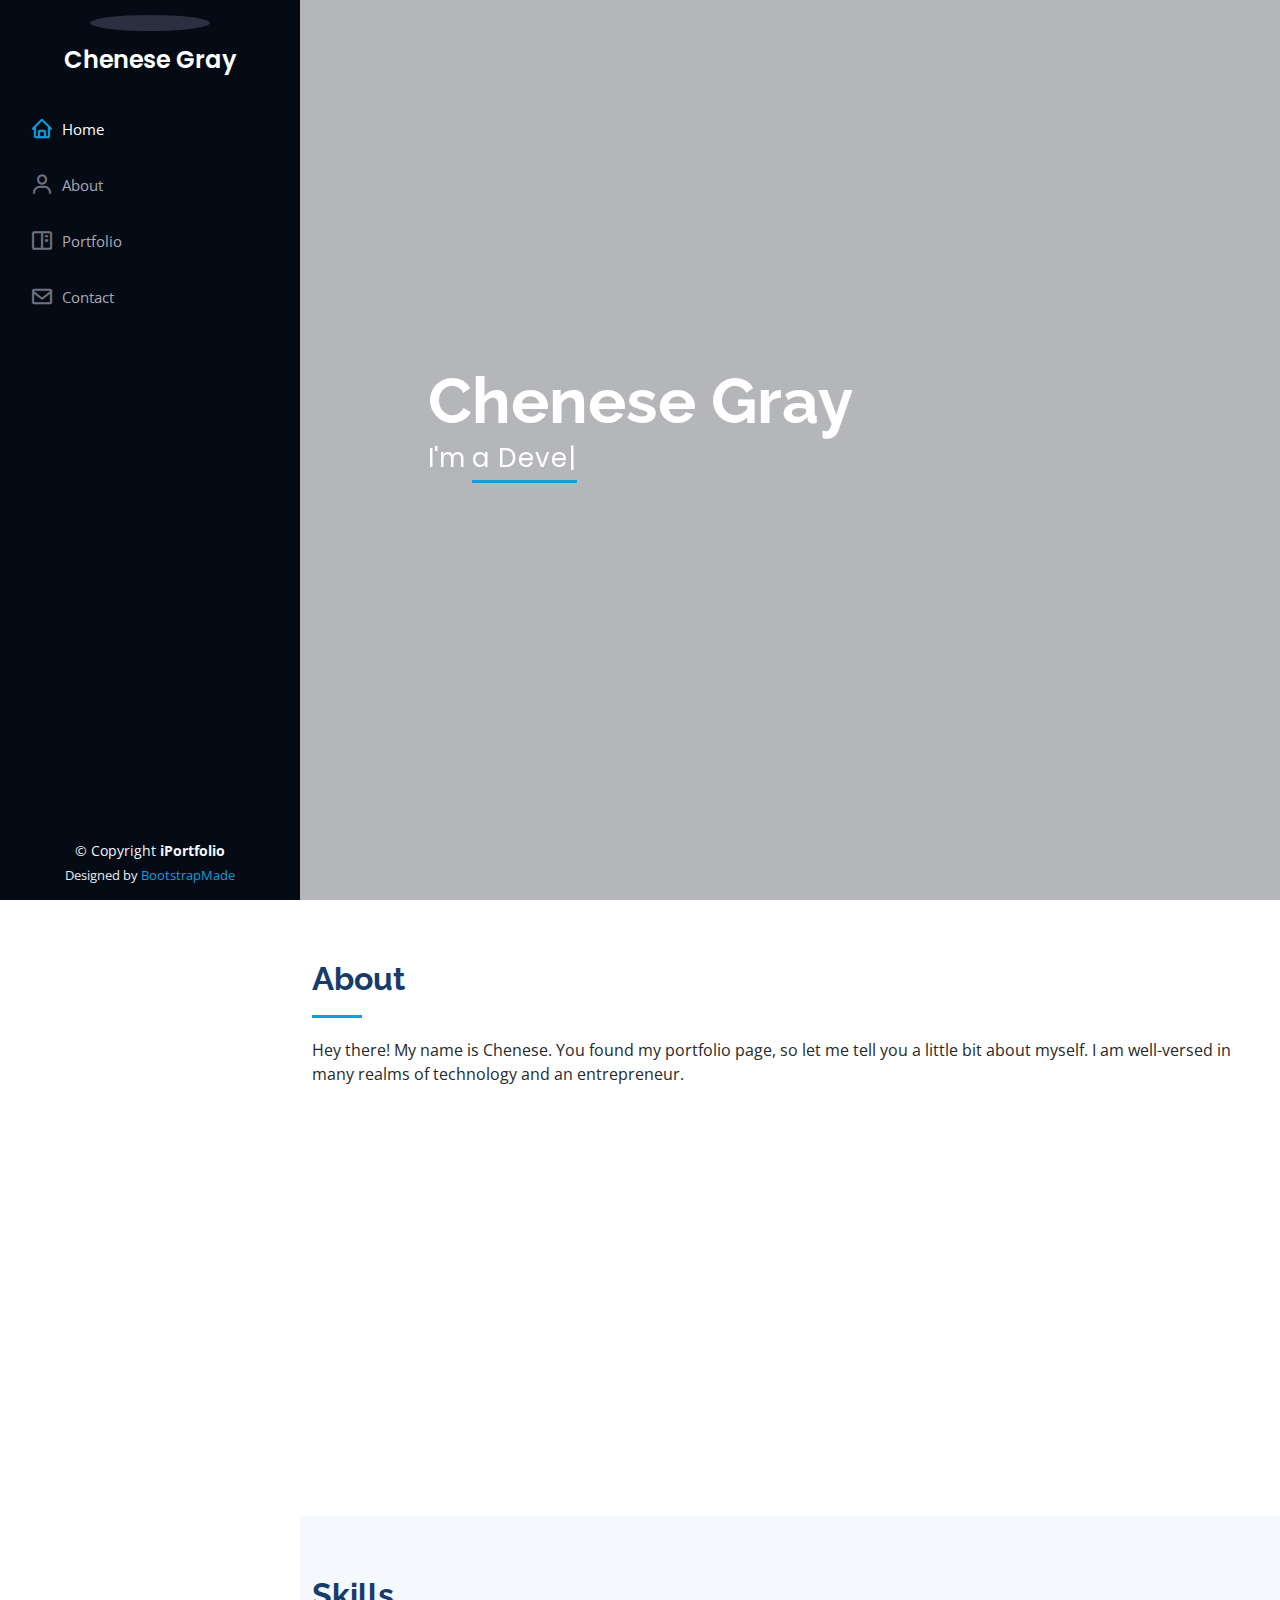
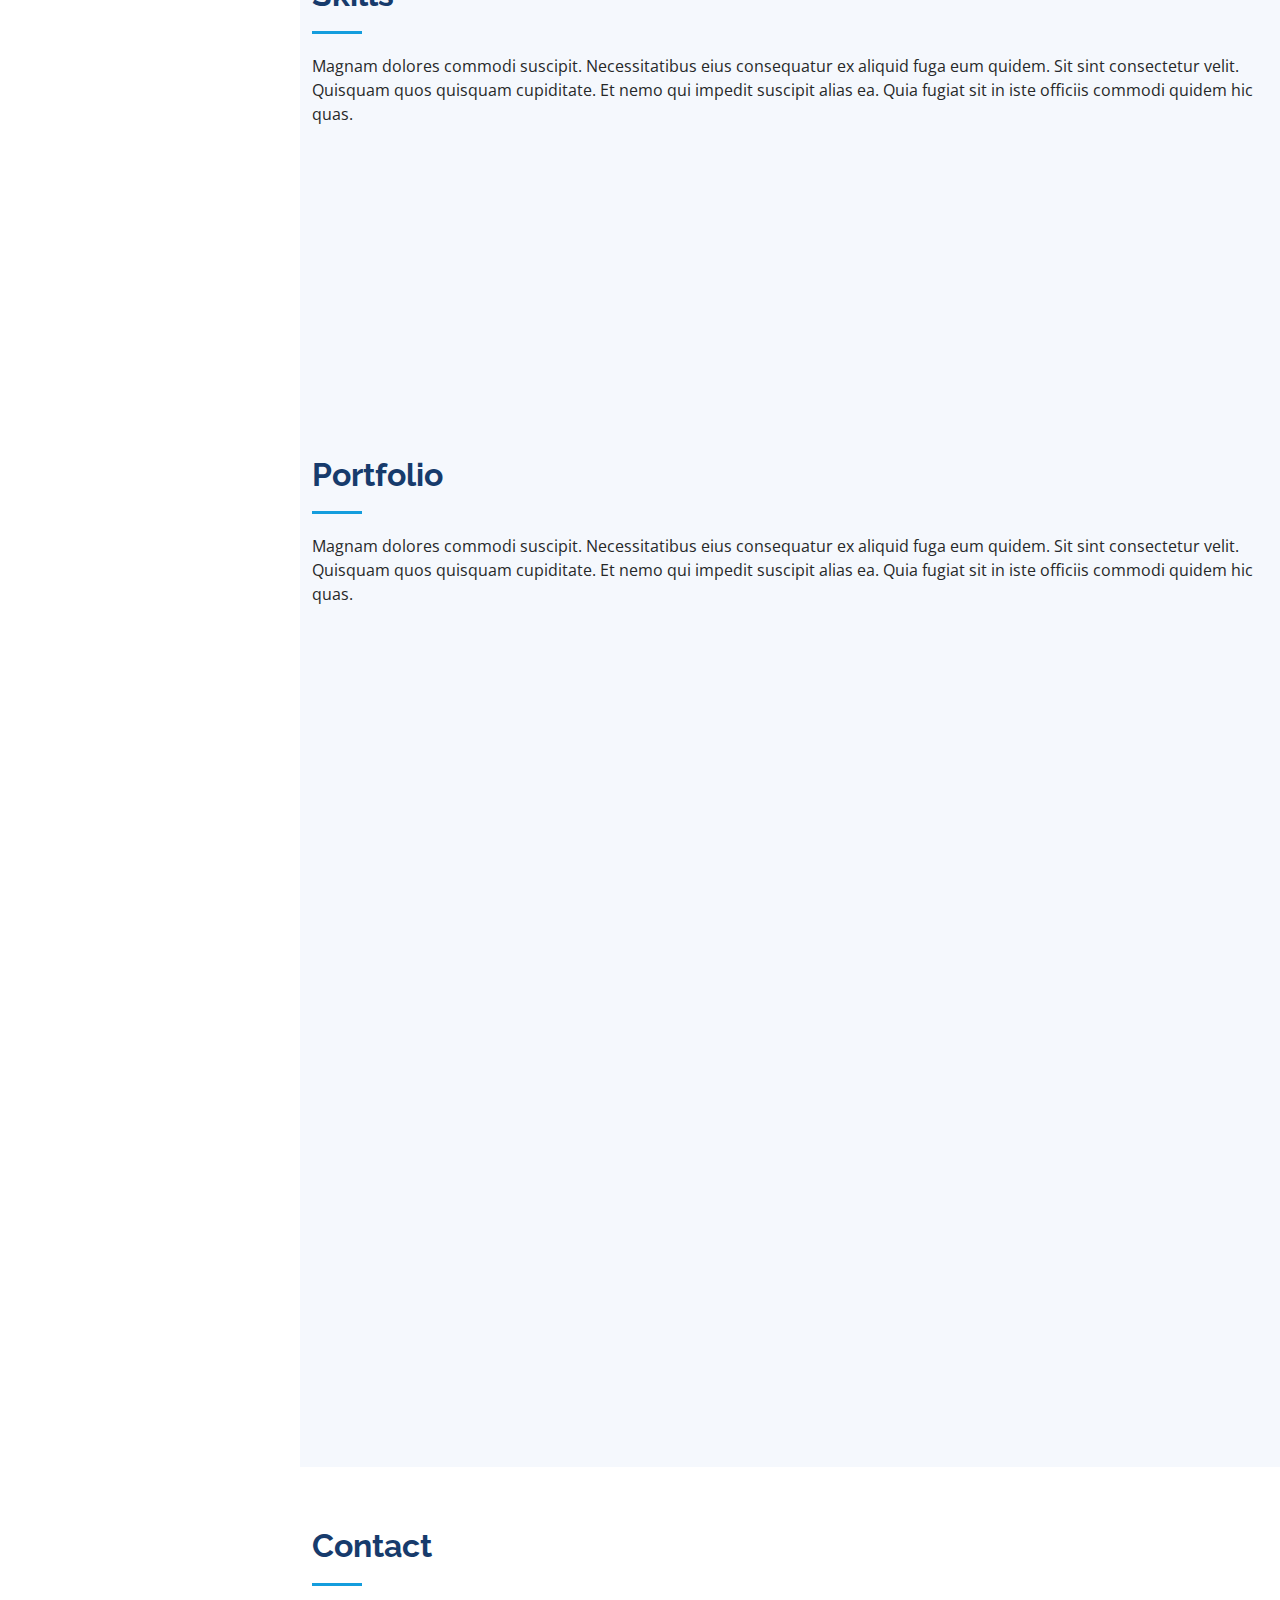
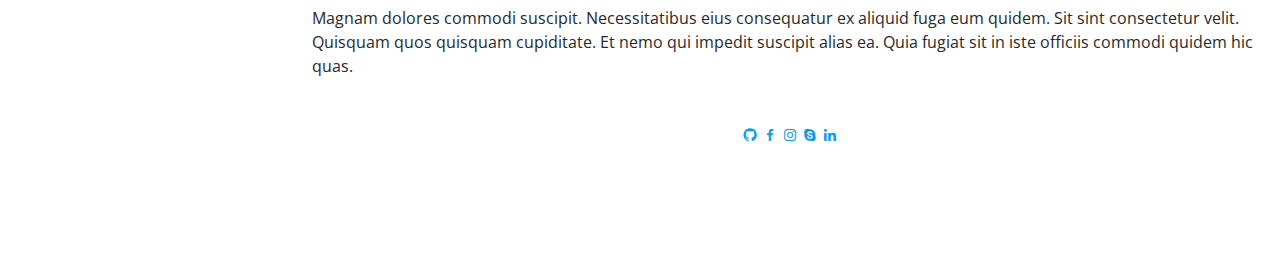
==== index.html @ 6e9622ae "update" ====
<!DOCTYPE html>
<html lang="en">

<head>
  <meta charset="utf-8">
  <meta content="width=device-width, initial-scale=1.0" name="viewport">

  <title>iPortfolio Bootstrap Template - Index</title>
  <meta content="" name="description">
  <meta content="" name="keywords">

  <!-- Favicons -->
  <link href="assets/img/favicon.png" rel="icon">
  <link href="assets/img/apple-touch-icon.png" rel="apple-touch-icon">

  <!-- Google Fonts -->
  <link href="https://fonts.googleapis.com/css?family=Open+Sans:300,300i,400,400i,600,600i,700,700i|Raleway:300,300i,400,400i,500,500i,600,600i,700,700i|Poppins:300,300i,400,400i,500,500i,600,600i,700,700i" rel="stylesheet">

  <!-- Vendor CSS Files -->
  <link href="assets/vendor/aos/aos.css" rel="stylesheet">
  <link href="assets/vendor/bootstrap/css/bootstrap.min.css" rel="stylesheet">
  <link href="assets/vendor/bootstrap-icons/bootstrap-icons.css" rel="stylesheet">
  <link href="assets/vendor/boxicons/css/boxicons.min.css" rel="stylesheet">
  <link href="assets/vendor/glightbox/css/glightbox.min.css" rel="stylesheet">
  <link href="assets/vendor/swiper/swiper-bundle.min.css" rel="stylesheet">

  <!-- Template Main CSS File -->
  <link href="assets/css/style.css" rel="stylesheet">

  <!-- =======================================================
  * Template Name: iPortfolio - v3.10.0
  * Template URL: https://bootstrapmade.com/iportfolio-bootstrap-portfolio-websites-template/
  * Author: BootstrapMade.com
  * License: https://bootstrapmade.com/license/
  ======================================================== -->
</head>

<body>

  <!-- ======= Mobile nav toggle button ======= -->
  <i class="bi bi-list mobile-nav-toggle d-xl-none"></i>

  <!-- ======= Header ======= -->
  <header id="header">
    <div class="d-flex flex-column">

      <div class="profile">
        <img src="assets/img/profile.jpg" alt="" class="img-fluid rounded-circle">
        <h1 class="text-light"><a href="index.html">Chenese Gray</a></h1>
      </div>

      <nav id="navbar" class="nav-menu navbar">
        <ul>
          <li><a href="#hero" class="nav-link scrollto active"><i class="bx bx-home"></i> <span>Home</span></a></li>
          <li><a href="#about" class="nav-link scrollto"><i class="bx bx-user"></i> <span>About</span></a></li>
          <li><a href="#portfolio" class="nav-link scrollto"><i class="bx bx-book-content"></i> <span>Portfolio</span></a></li>
          <li><a href="#contact" class="nav-link scrollto"><i class="bx bx-envelope"></i> <span>Contact</span></a></li>
        </ul>
      </nav><!-- .nav-menu -->
    </div>
  </header><!-- End Header -->

  <!-- ======= Hero Section ======= -->
  <section id="hero" class="d-flex flex-column justify-content-center align-items-center">
    <div class="hero-container" data-aos="fade-in">
      <h1>Chenese Gray</h1>
      <p>I'm <span class="typed" data-typed-items="a Developer, a Fashion Designer, a Fashion Enthusiast, an Entrepreneur, a Data Scientist"></span></p>
    </div>
  </section><!-- End Hero -->

  <main id="main">

    <!-- ======= About Section ======= -->
    <section id="about" class="about">
      <div class="container">

        <div class="section-title">
          <h2>About</h2>
          <p>Hey there! My name is Chenese. You found my portfolio page, so let me tell you a little bit about myself. I am well-versed in many realms of technology and an entrepreneur.</p>
        </div>

        <div class="row">
          <div class="col-lg-4" data-aos="fade-right">
            <img src="assets/img/profile.jpg" class="img-fluid" alt="">
          </div>
          <div class="col-lg-8 pt-4 pt-lg-0 content" data-aos="fade-left">
            <h3>Web Developer, Data Scientist &amp; Entrepreneur.</h3>
            <div class="row">
              <div class="col-lg-6">
                <ul>
                  <li><i class="bi bi-chevron-right"></i> <strong>Phone:</strong> <span>+1 718 308 7518</span></li>
                  <li><i class="bi bi-chevron-right"></i> <strong>Location:</strong> <span>Pennsylvania, USA</span></li>
                  <li><i class="bi bi-chevron-right"></i> <strong>Email:</strong> <span>chenesegray17@gmail.com</span></li>
                </ul>
              </div>
              <div class="col-lg-6">
                <ul>
                  <li><i class="bi bi-chevron-right"></i> <strong>Age:</strong> <span>22</span></li>
                  <li><i class="bi bi-chevron-right"></i> <strong>Degree:</strong> <span>Bachelor of Science in Data Sciences</span></li>
                  <li><i class="bi bi-chevron-right"></i> <strong>Freelance:</strong> <span>Available</span></li>
                </ul>
              </div>
            </div>
            <p>
              For starters, I am a Data Scientist and alumna of The Pennsylvania State University. I also have a working knowledge of front-end and back-end web development. Outside of my technical skills, I also have a passion for entrepreneurship. 
              I am the Owner of Graystone Vending and SUNMOONANDSTARZ, a full-service vending machine company and a streetwear fashion brand, respectively. Browse around my website to learn some more about my skills and background.
            </p>
          </div>
        </div>

      </div>
    </section><!-- End About Section -->

    <!-- ======= Skills Section ======= -->
    <section id="skills" class="skills section-bg">
      <div class="container">

        <div class="section-title">
          <h2>Skills</h2>
          <p>Magnam dolores commodi suscipit. Necessitatibus eius consequatur ex aliquid fuga eum quidem. Sit sint consectetur velit. Quisquam quos quisquam cupiditate. Et nemo qui impedit suscipit alias ea. Quia fugiat sit in iste officiis commodi quidem hic quas.</p>
        </div>

        <div class="row skills-content">

          <div class="col-lg-6" data-aos="fade-up">

            <div class="progress">
              <span class="skill">HTML <i class="val">100%</i></span>
              <div class="progress-bar-wrap">
                <div class="progress-bar" role="progressbar" aria-valuenow="100" aria-valuemin="0" aria-valuemax="100"></div>
              </div>
            </div>

            <div class="progress">
              <span class="skill">CSS <i class="val">70%</i></span>
              <div class="progress-bar-wrap">
                <div class="progress-bar" role="progressbar" aria-valuenow="70" aria-valuemin="0" aria-valuemax="100"></div>
              </div>
            </div>

            <div class="progress">
              <span class="skill">JavaScript <i class="val">85%</i></span>
              <div class="progress-bar-wrap">
                <div class="progress-bar" role="progressbar" aria-valuenow="85" aria-valuemin="0" aria-valuemax="100"></div>
              </div>
            </div>

          </div>

          <div class="col-lg-6" data-aos="fade-up" data-aos-delay="100">

            <div class="progress">
              <span class="skill">PHP <i class="val">60%</i></span>
              <div class="progress-bar-wrap">
                <div class="progress-bar" role="progressbar" aria-valuenow="60" aria-valuemin="0" aria-valuemax="100"></div>
              </div>
            </div>

            <div class="progress">
              <span class="skill">Python <i class="val">100%</i></span>
              <div class="progress-bar-wrap">
                <div class="progress-bar" role="progressbar" aria-valuenow="100" aria-valuemin="0" aria-valuemax="100"></div>
              </div>
            </div>

            <div class="progress">
              <span class="skill">Photoshop <i class="val">80%</i></span>
              <div class="progress-bar-wrap">
                <div class="progress-bar" role="progressbar" aria-valuenow="80" aria-valuemin="0" aria-valuemax="100"></div>
              </div>
            </div>
          </div>

        </div>

      </div>
    </section><!-- End Skills Section -->


    <!-- ======= Portfolio Section ======= -->
    <section id="portfolio" class="portfolio section-bg">
      <div class="container">

        <div class="section-title">
          <h2>Portfolio</h2>
          <p>Magnam dolores commodi suscipit. Necessitatibus eius consequatur ex aliquid fuga eum quidem. Sit sint consectetur velit. Quisquam quos quisquam cupiditate. Et nemo qui impedit suscipit alias ea. Quia fugiat sit in iste officiis commodi quidem hic quas.</p>
        </div>

        <div class="row portfolio-container" data-aos="fade-up" data-aos-delay="100">

          <div class="col-lg-4 col-md-6 portfolio-item filter-app">
            <div class="portfolio-wrap">
              <img src="assets/img/portfolio/portfolio-1.jpg" class="img-fluid" alt="">
              <div class="portfolio-links">
                <a href="assets/img/portfolio/portfolio-1.jpg" data-gallery="portfolioGallery" class="portfolio-lightbox" title="App 1"><i class="bx bx-plus"></i></a>
                <a href="portfolio-details.html" title="More Details"><i class="bx bx-link"></i></a>
              </div>
            </div>
          </div>

          <div class="col-lg-4 col-md-6 portfolio-item filter-web">
            <div class="portfolio-wrap">
              <img src="assets/img/portfolio/portfolio-2.jpg" class="img-fluid" alt="">
              <div class="portfolio-links">
                <a href="assets/img/portfolio/portfolio-2.jpg" data-gallery="portfolioGallery" class="portfolio-lightbox" title="Web 3"><i class="bx bx-plus"></i></a>
                <a href="portfolio-details.html" title="More Details"><i class="bx bx-link"></i></a>
              </div>
            </div>
          </div>

          <div class="col-lg-4 col-md-6 portfolio-item filter-app">
            <div class="portfolio-wrap">
              <img src="assets/img/portfolio/traffic.jpg" class="img-fluid" alt="">
              <div class="portfolio-links">
                <a href="assets/img/portfolio/traffic.jpg" data-gallery="portfolioGallery" class="portfolio-lightbox" title="Traffic Density Prediction Using NLP & Transformer Models"><i class="bx bx-plus"></i></a>
                <a href="portfolio-details.html" title="More Details"><i class="bx bx-link"></i></a>
              </div>
            </div>
          </div>

          <div class="col-lg-4 col-md-6 portfolio-item filter-card">
            <div class="portfolio-wrap">
              <img src="assets/img/portfolio/portfolio-4.jpg" class="img-fluid" alt="">
              <div class="portfolio-links">
                <a href="assets/img/portfolio/portfolio-4.jpg" data-gallery="portfolioGallery" class="portfolio-lightbox" title="Card 2"><i class="bx bx-plus"></i></a>
                <a href="portfolio-details.html" title="More Details"><i class="bx bx-link"></i></a>
              </div>
            </div>
          </div>

          <div class="col-lg-4 col-md-6 portfolio-item filter-web">
            <div class="portfolio-wrap">
              <img src="assets/img/portfolio/portfolio-5.jpg" class="img-fluid" alt="">
              <div class="portfolio-links">
                <a href="assets/img/portfolio/portfolio-5.jpg" data-gallery="portfolioGallery" class="portfolio-lightbox" title="Web 2"><i class="bx bx-plus"></i></a>
                <a href="portfolio-details.html" title="More Details"><i class="bx bx-link"></i></a>
              </div>
            </div>
          </div>

          <div class="col-lg-4 col-md-6 portfolio-item filter-app">
            <div class="portfolio-wrap">
              <img src="assets/img/portfolio/portfolio-6.jpg" class="img-fluid" alt="">
              <div class="portfolio-links">
                <a href="assets/img/portfolio/portfolio-6.jpg" data-gallery="portfolioGallery" class="portfolio-lightbox" title="App 3"><i class="bx bx-plus"></i></a>
                <a href="portfolio-details.html" title="More Details"><i class="bx bx-link"></i></a>
              </div>
            </div>
          </div>

          <div class="col-lg-4 col-md-6 portfolio-item filter-card">
            <div class="portfolio-wrap">
              <img src="assets/img/portfolio/portfolio-7.jpg" class="img-fluid" alt="">
              <div class="portfolio-links">
                <a href="assets/img/portfolio/portfolio-7.jpg" data-gallery="portfolioGallery" class="portfolio-lightbox" title="Card 1"><i class="bx bx-plus"></i></a>
                <a href="portfolio-details.html" title="More Details"><i class="bx bx-link"></i></a>
              </div>
            </div>
          </div>

          <div class="col-lg-4 col-md-6 portfolio-item filter-card">
            <div class="portfolio-wrap">
              <img src="assets/img/portfolio/portfolio-8.jpg" class="img-fluid" alt="">
              <div class="portfolio-links">
                <a href="assets/img/portfolio/portfolio-8.jpg" data-gallery="portfolioGallery" class="portfolio-lightbox" title="Card 3"><i class="bx bx-plus"></i></a>
                <a href="portfolio-details.html" title="More Details"><i class="bx bx-link"></i></a>
              </div>
            </div>
          </div>

          <div class="col-lg-4 col-md-6 portfolio-item filter-web">
            <div class="portfolio-wrap">
              <img src="assets/img/portfolio/portfolio-9.jpg" class="img-fluid" alt="">
              <div class="portfolio-links">
                <a href="assets/img/portfolio/portfolio-9.jpg" data-gallery="portfolioGallery" class="portfolio-lightbox" title="Web 3"><i class="bx bx-plus"></i></a>
                <a href="portfolio-details.html" title="More Details"><i class="bx bx-link"></i></a>
              </div>
            </div>
          </div>

        </div>

      </div>
    </section><!-- End Portfolio Section -->

    <!-- ======= Contact Section ======= -->
    <section id="contact" class="contact">
      <div class="container">

        <div class="section-title">
          <h2>Contact</h2>
          <p>Magnam dolores commodi suscipit. Necessitatibus eius consequatur ex aliquid fuga eum quidem. Sit sint consectetur velit. Quisquam quos quisquam cupiditate. Et nemo qui impedit suscipit alias ea. Quia fugiat sit in iste officiis commodi quidem hic quas.</p>
        </div>
          <div class="social-links mt-3 text-center">
          <a href="#" class="github"><i class="bx bxl-github"></i></a>
          <a href="#" class="facebook"><i class="bx bxl-facebook"></i></a>
          <a href="#" class="instagram"><i class="bx bxl-instagram"></i></a>
          <a href="#" class="google-plus"><i class="bx bxl-skype"></i></a>
          <a href="#" class="linkedin"><i class="bx bxl-linkedin"></i></a>
          </div>
        <div class="row" data-aos="fade-in">

        </div>

      </div>
    </section><!-- End Contact Section -->

  </main><!-- End #main -->

  <!-- ======= Footer ======= -->
  <footer id="footer">
    <div class="container">
      <div class="copyright">
        &copy; Copyright <strong><span>iPortfolio</span></strong>
      </div>
      <div class="credits">
        <!-- All the links in the footer should remain intact. -->
        <!-- You can delete the links only if you purchased the pro version. -->
        <!-- Licensing information: https://bootstrapmade.com/license/ -->
        <!-- Purchase the pro version with working PHP/AJAX contact form: https://bootstrapmade.com/iportfolio-bootstrap-portfolio-websites-template/ -->
        Designed by <a href="https://bootstrapmade.com/">BootstrapMade</a>
      </div>
    </div>
  </footer><!-- End  Footer -->

  <a href="#" class="back-to-top d-flex align-items-center justify-content-center"><i class="bi bi-arrow-up-short"></i></a>

  <!-- Vendor JS Files -->
  <script src="assets/vendor/purecounter/purecounter_vanilla.js"></script>
  <script src="assets/vendor/aos/aos.js"></script>
  <script src="assets/vendor/bootstrap/js/bootstrap.bundle.min.js"></script>
  <script src="assets/vendor/glightbox/js/glightbox.min.js"></script>
  <script src="assets/vendor/isotope-layout/isotope.pkgd.min.js"></script>
  <script src="assets/vendor/swiper/swiper-bundle.min.js"></script>
  <script src="assets/vendor/typed.js/typed.min.js"></script>
  <script src="assets/vendor/waypoints/noframework.waypoints.js"></script>
  <script src="assets/vendor/php-email-form/validate.js"></script>

  <!-- Template Main JS File -->
  <script src="assets/js/main.js"></script>

</body>

</html>
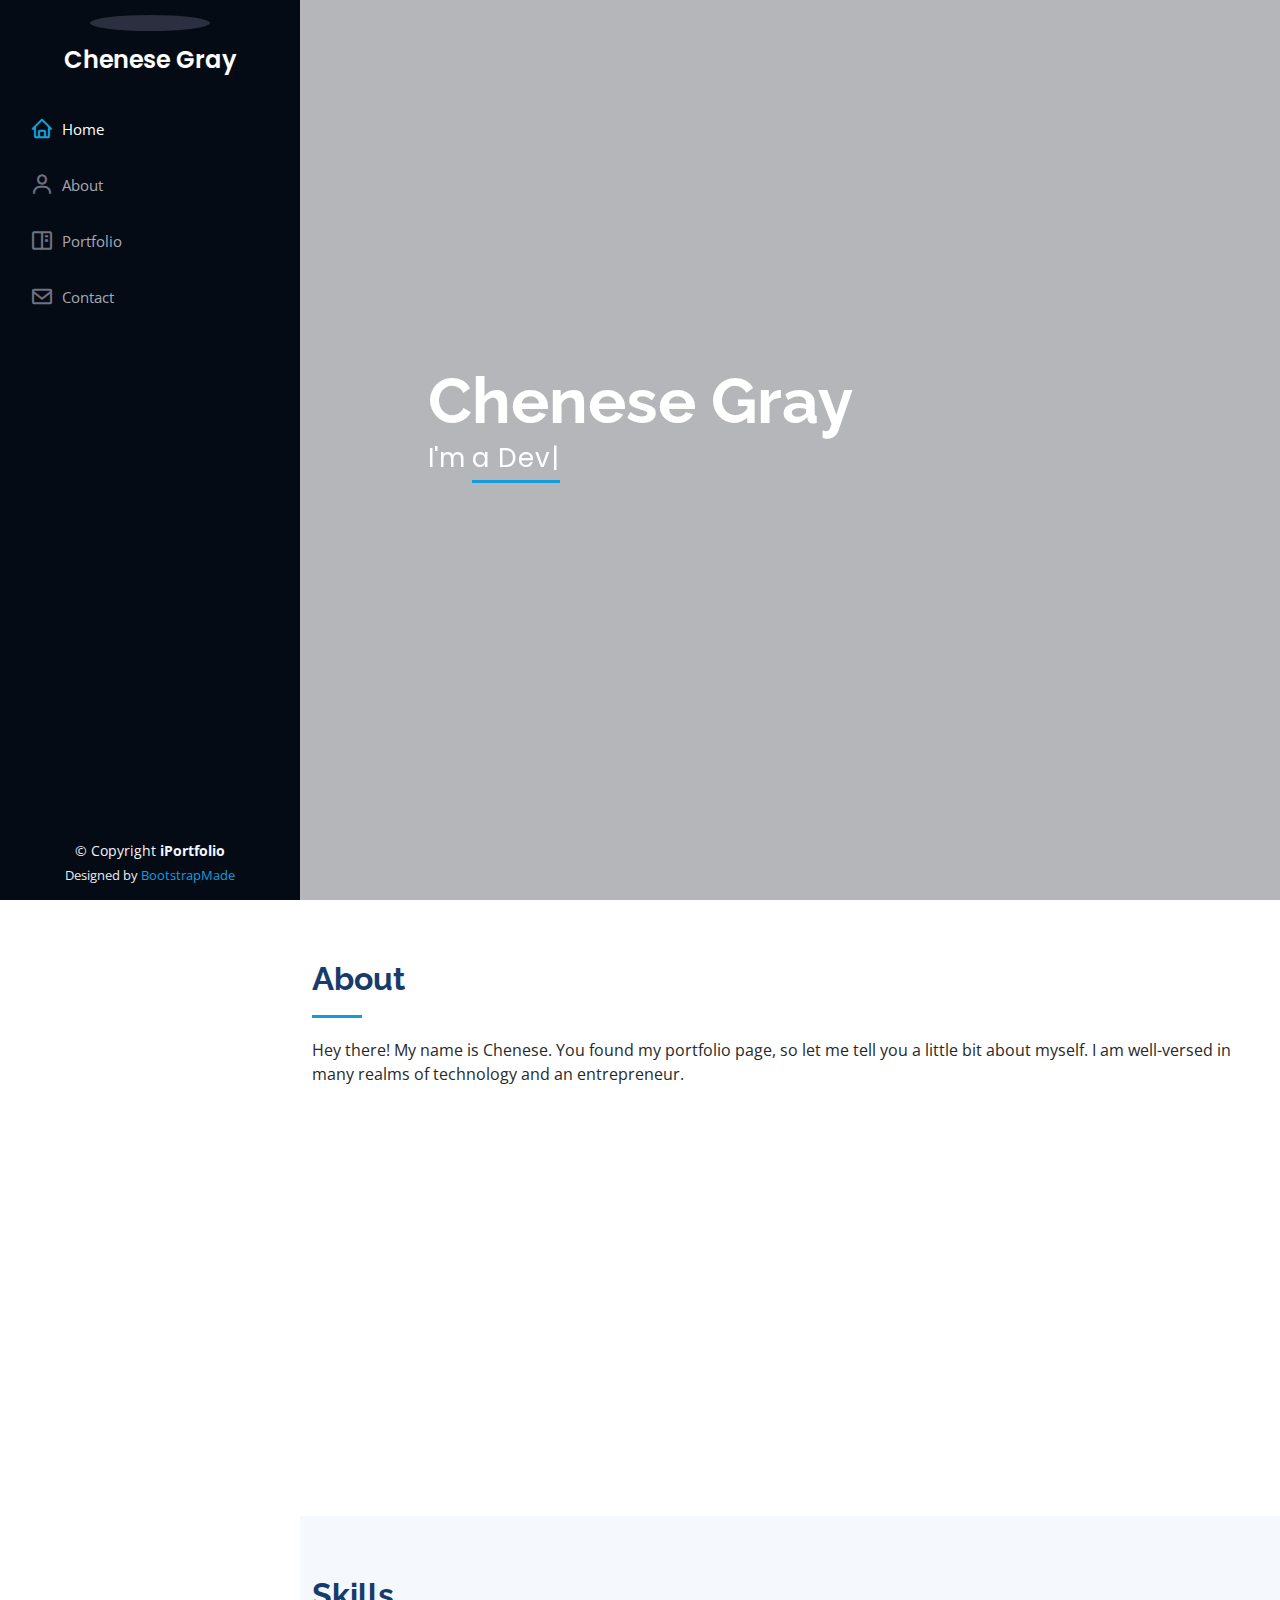
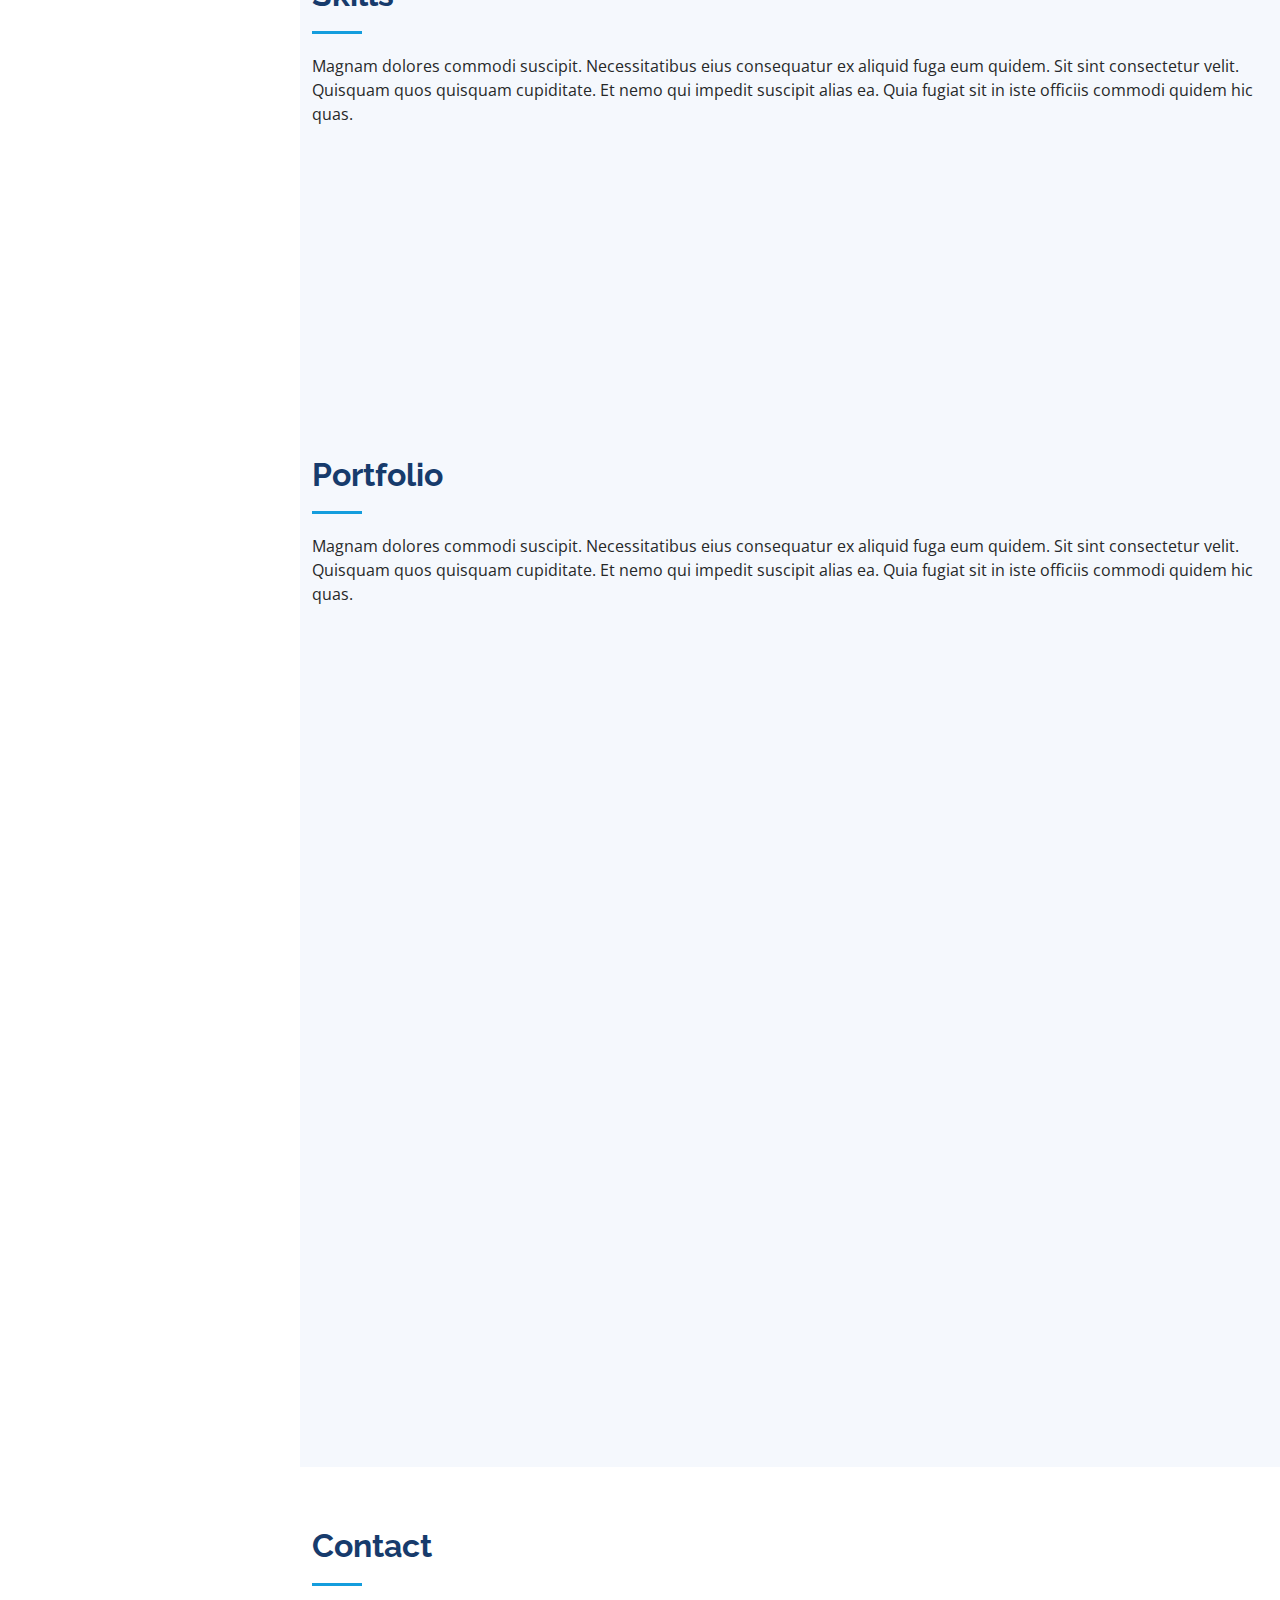
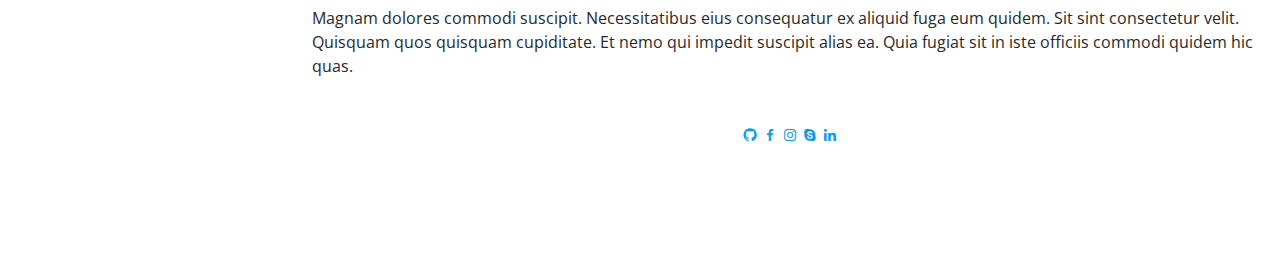
==== commit f935434a: "update" ====
--- a/index.html
+++ b/index.html
@@ -213,7 +213,7 @@
               <img src="assets/img/portfolio/traffic.jpg" class="img-fluid" alt="">
               <div class="portfolio-links">
                 <a href="assets/img/portfolio/traffic.jpg" data-gallery="portfolioGallery" class="portfolio-lightbox" title="Traffic Density Prediction Using NLP & Transformer Models"><i class="bx bx-plus"></i></a>
-                <a href="portfolio-details.html" title="More Details"><i class="bx bx-link"></i></a>
+                <a href="portfolio-details3.html" title="More Details"><i class="bx bx-link"></i></a>
               </div>
             </div>
           </div>
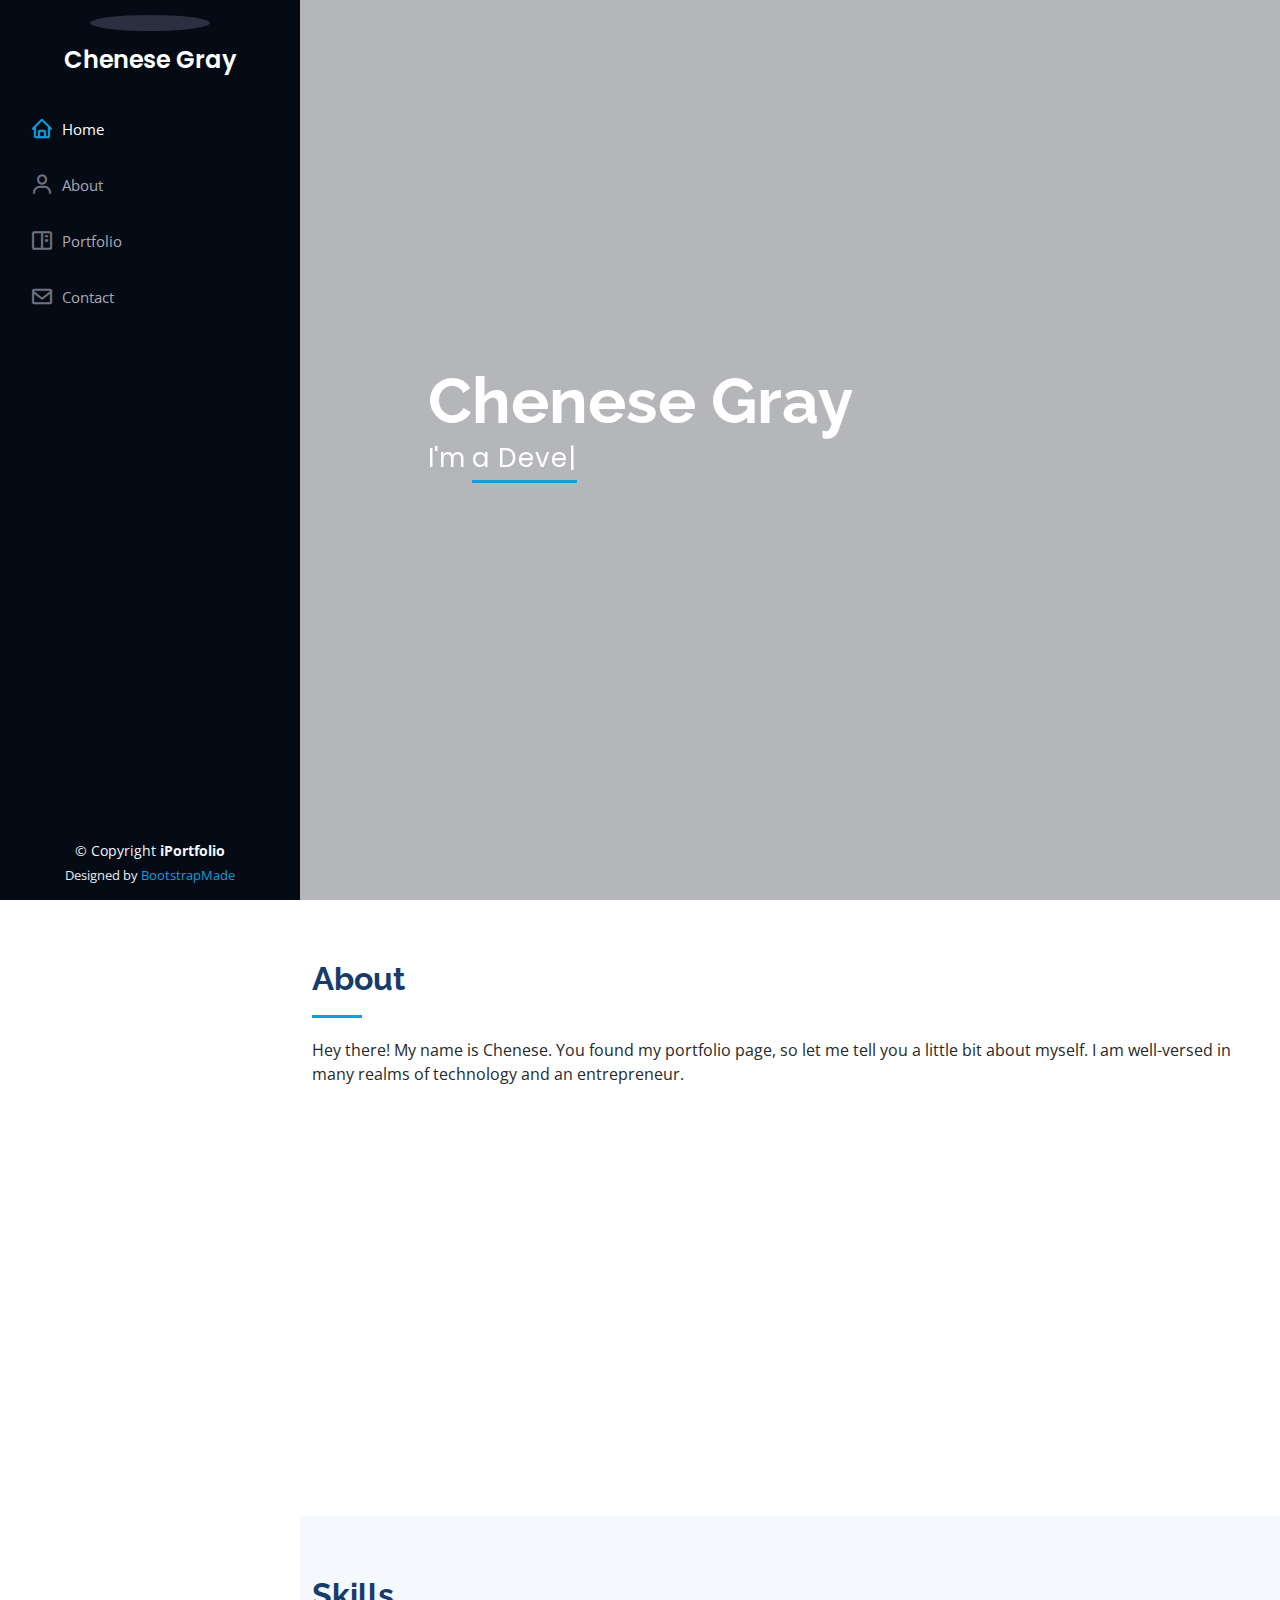
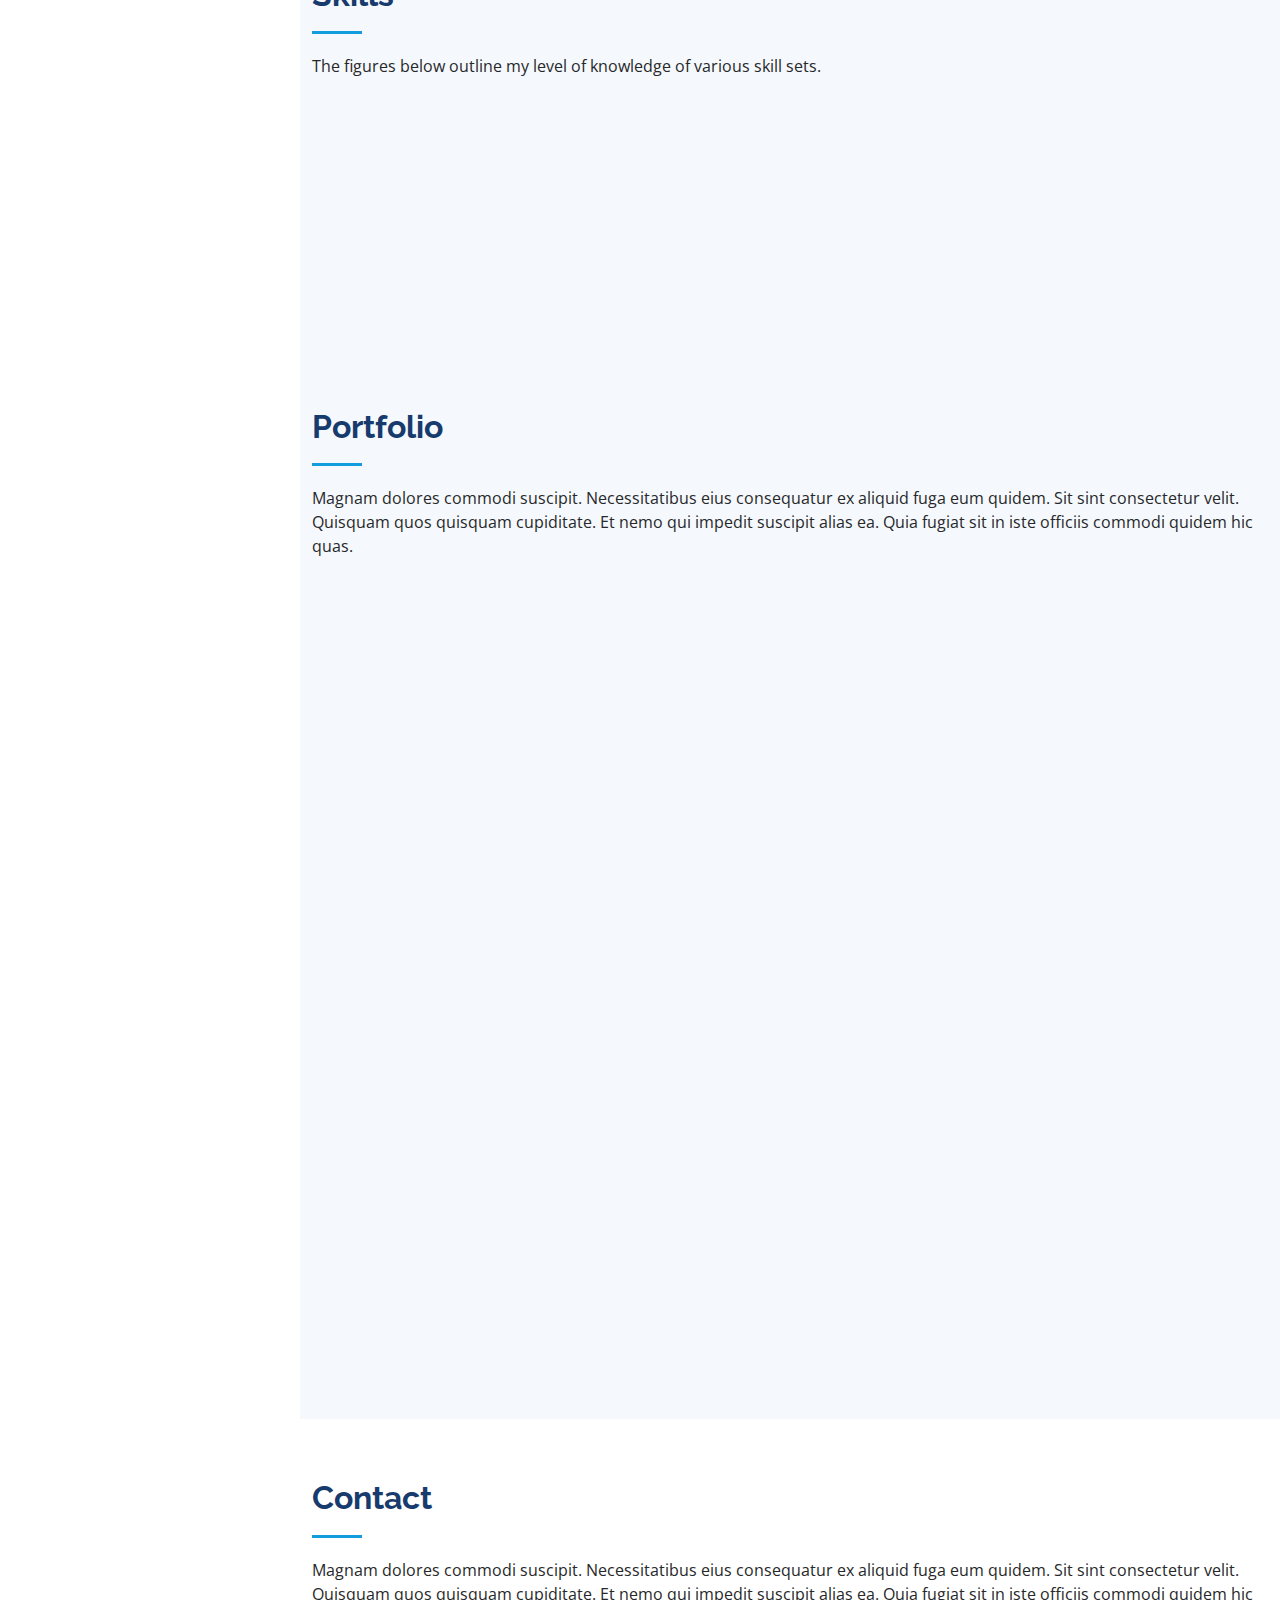
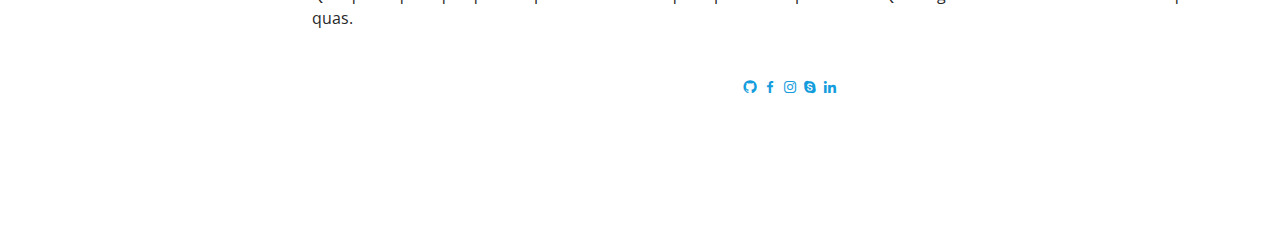
==== commit 8ca559bd: "update" ====
--- a/index.html
+++ b/index.html
@@ -117,7 +117,7 @@
 
         <div class="section-title">
           <h2>Skills</h2>
-          <p>Magnam dolores commodi suscipit. Necessitatibus eius consequatur ex aliquid fuga eum quidem. Sit sint consectetur velit. Quisquam quos quisquam cupiditate. Et nemo qui impedit suscipit alias ea. Quia fugiat sit in iste officiis commodi quidem hic quas.</p>
+          <p>The figures below outline my level of knowledge of various skill sets. </p>
         </div>
 
         <div class="row skills-content">
@@ -125,7 +125,7 @@
           <div class="col-lg-6" data-aos="fade-up">
 
             <div class="progress">
-              <span class="skill">HTML <i class="val">100%</i></span>
+              <span class="skill">HTML <i class="val">95%</i></span>
               <div class="progress-bar-wrap">
                 <div class="progress-bar" role="progressbar" aria-valuenow="100" aria-valuemin="0" aria-valuemax="100"></div>
               </div>
@@ -157,7 +157,7 @@
             </div>
 
             <div class="progress">
-              <span class="skill">Python <i class="val">100%</i></span>
+              <span class="skill">Python <i class="val">95%</i></span>
               <div class="progress-bar-wrap">
                 <div class="progress-bar" role="progressbar" aria-valuenow="100" aria-valuemin="0" aria-valuemax="100"></div>
               </div>
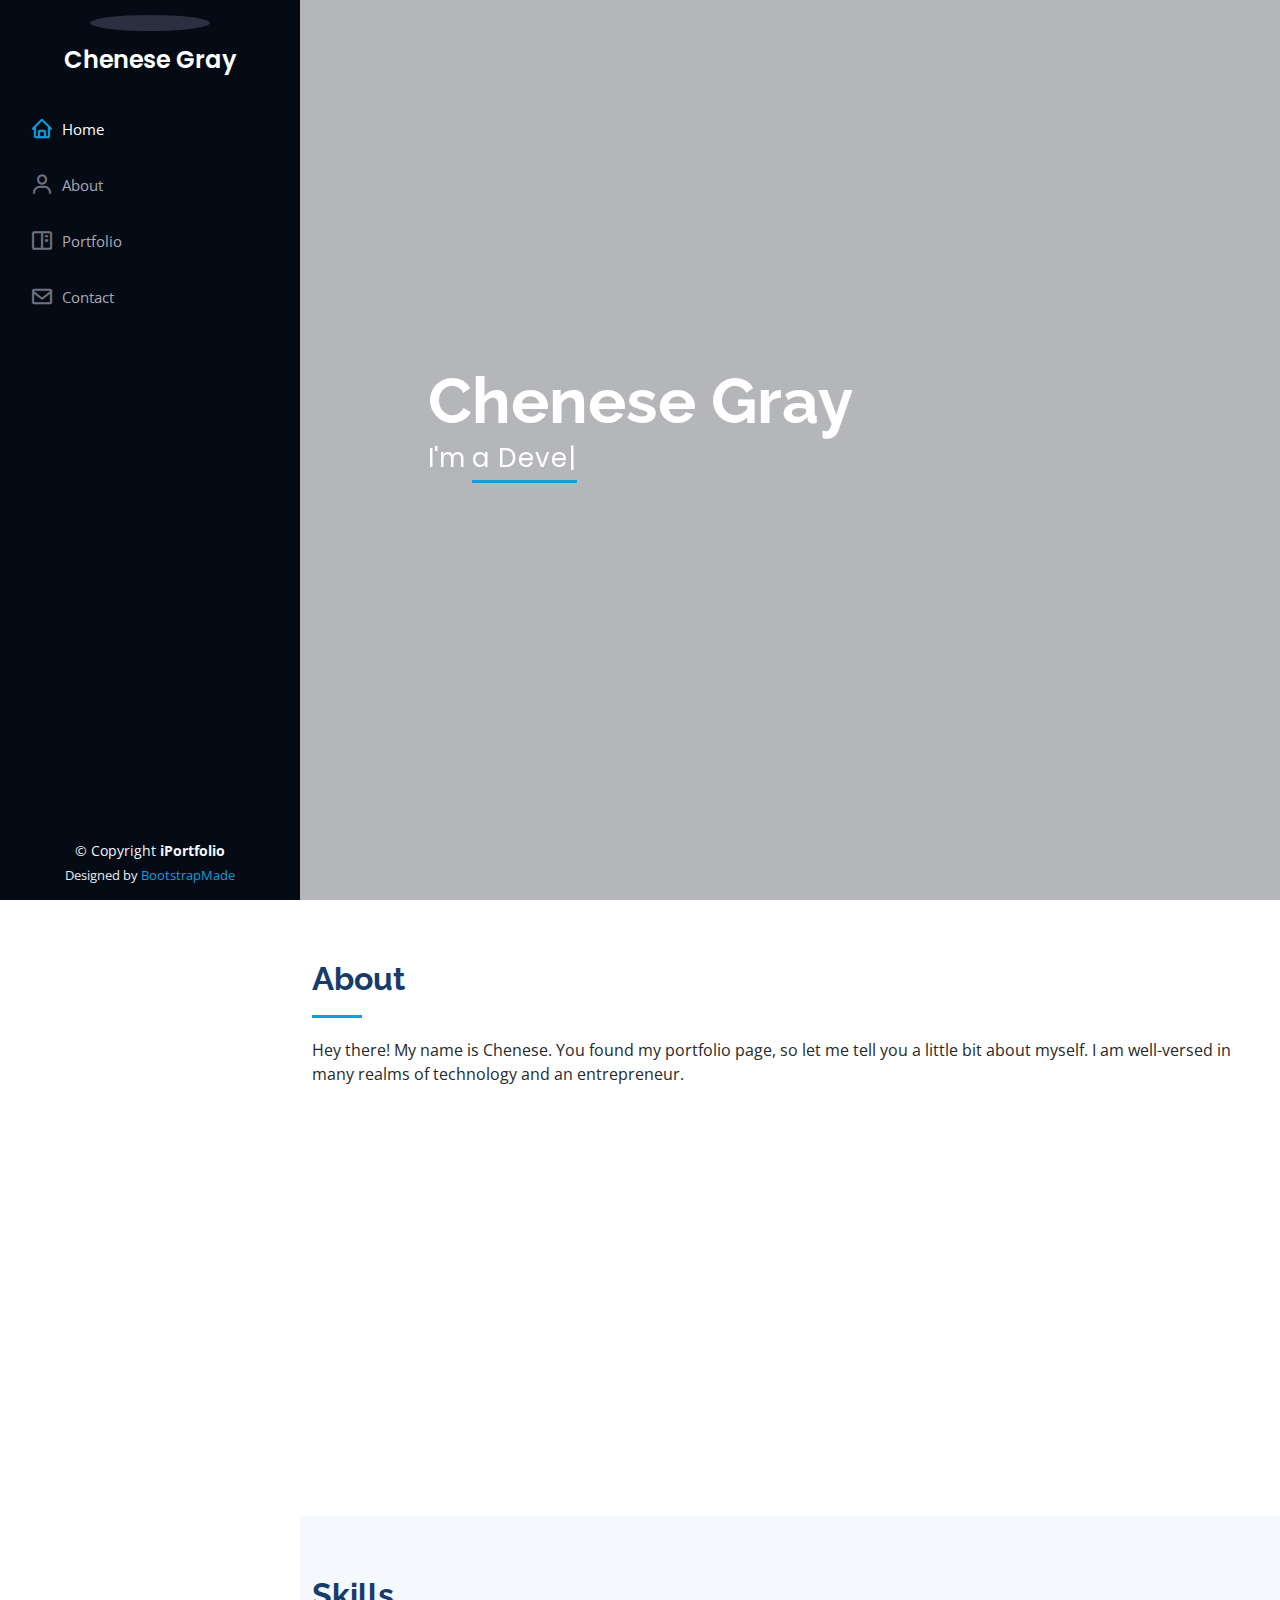
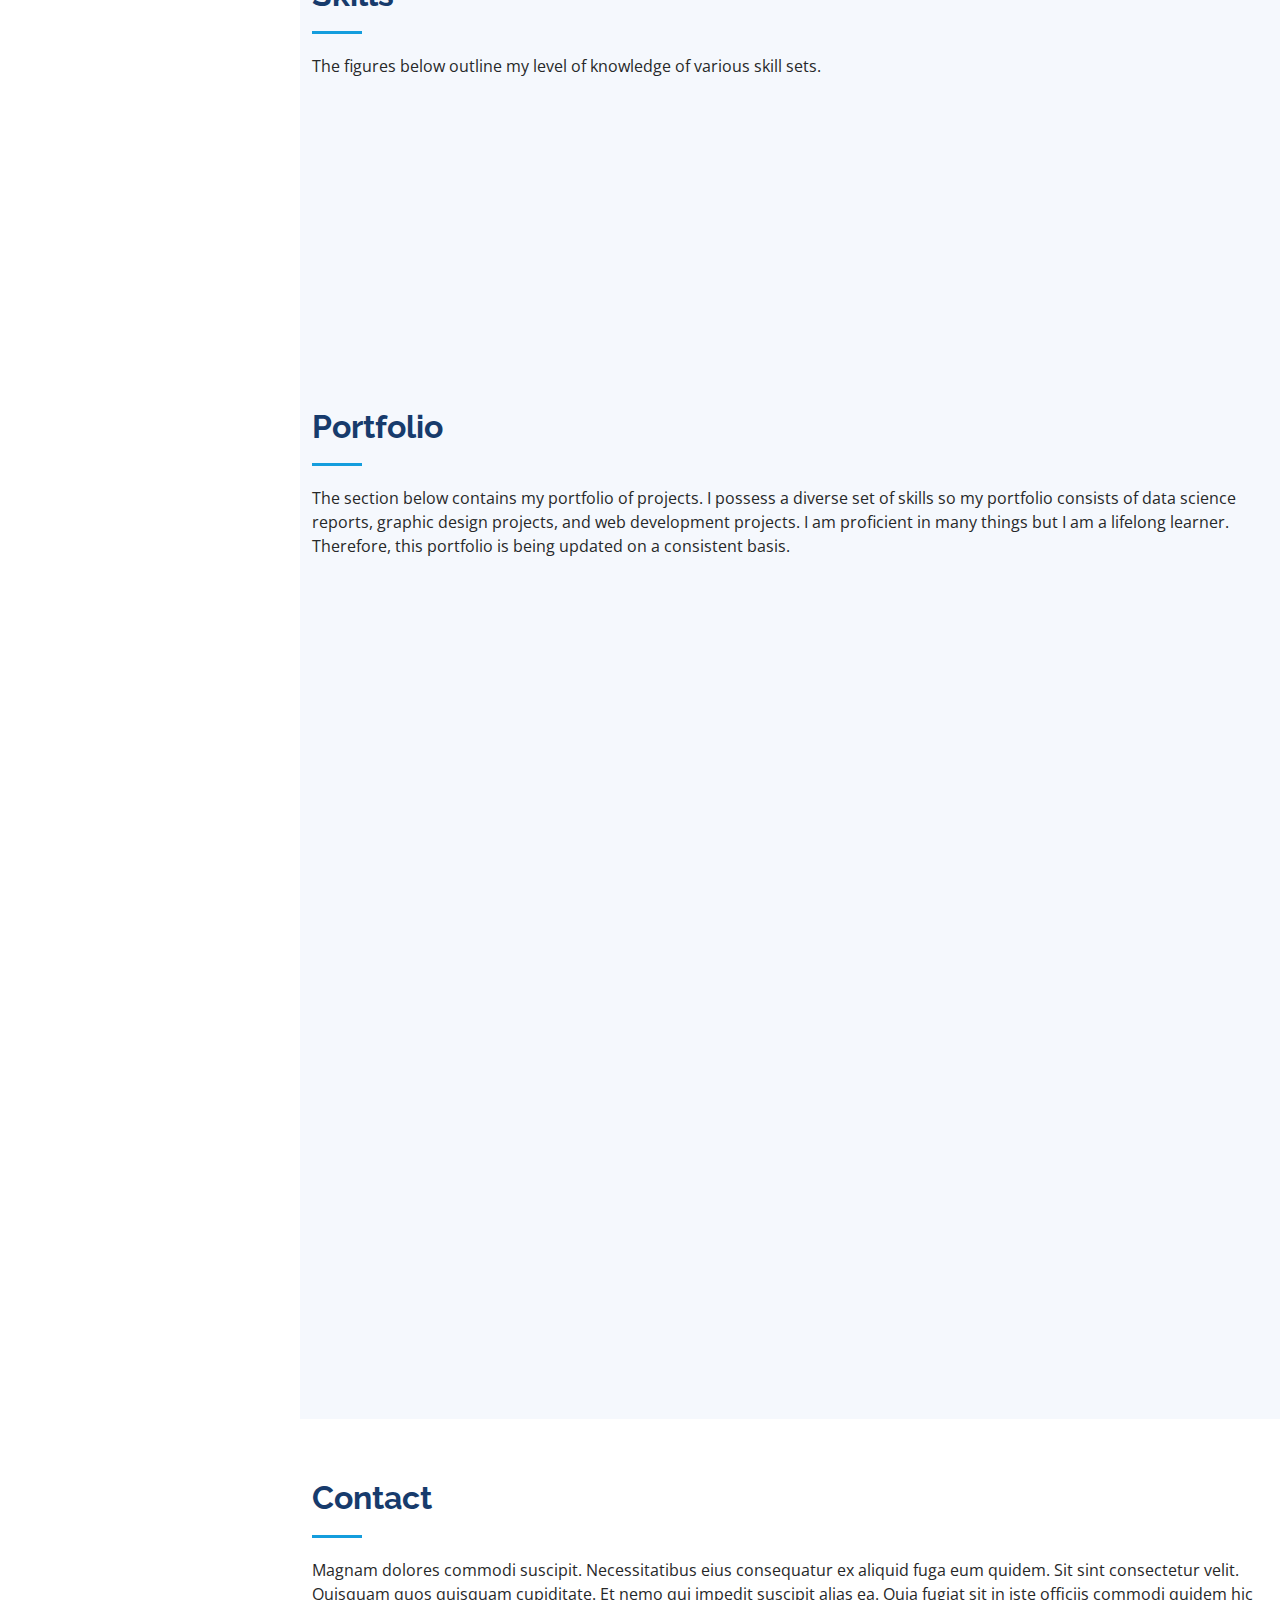
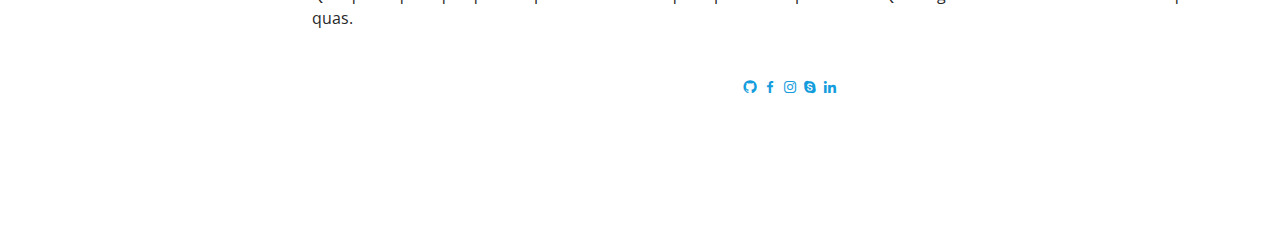
==== commit 0820a4c1: "update" ====
--- a/index.html
+++ b/index.html
@@ -183,7 +183,10 @@
 
         <div class="section-title">
           <h2>Portfolio</h2>
-          <p>Magnam dolores commodi suscipit. Necessitatibus eius consequatur ex aliquid fuga eum quidem. Sit sint consectetur velit. Quisquam quos quisquam cupiditate. Et nemo qui impedit suscipit alias ea. Quia fugiat sit in iste officiis commodi quidem hic quas.</p>
+          <p>The section below contains my portfolio of projects. I possess a diverse set of skills so my portfolio consists of data science reports,
+            graphic design projects, and web development projects. I am proficient in many things but I am a lifelong learner. Therefore, this portfolio is being updated 
+            on a consistent basis.
+          </p>
         </div>
 
         <div class="row portfolio-container" data-aos="fade-up" data-aos-delay="100">
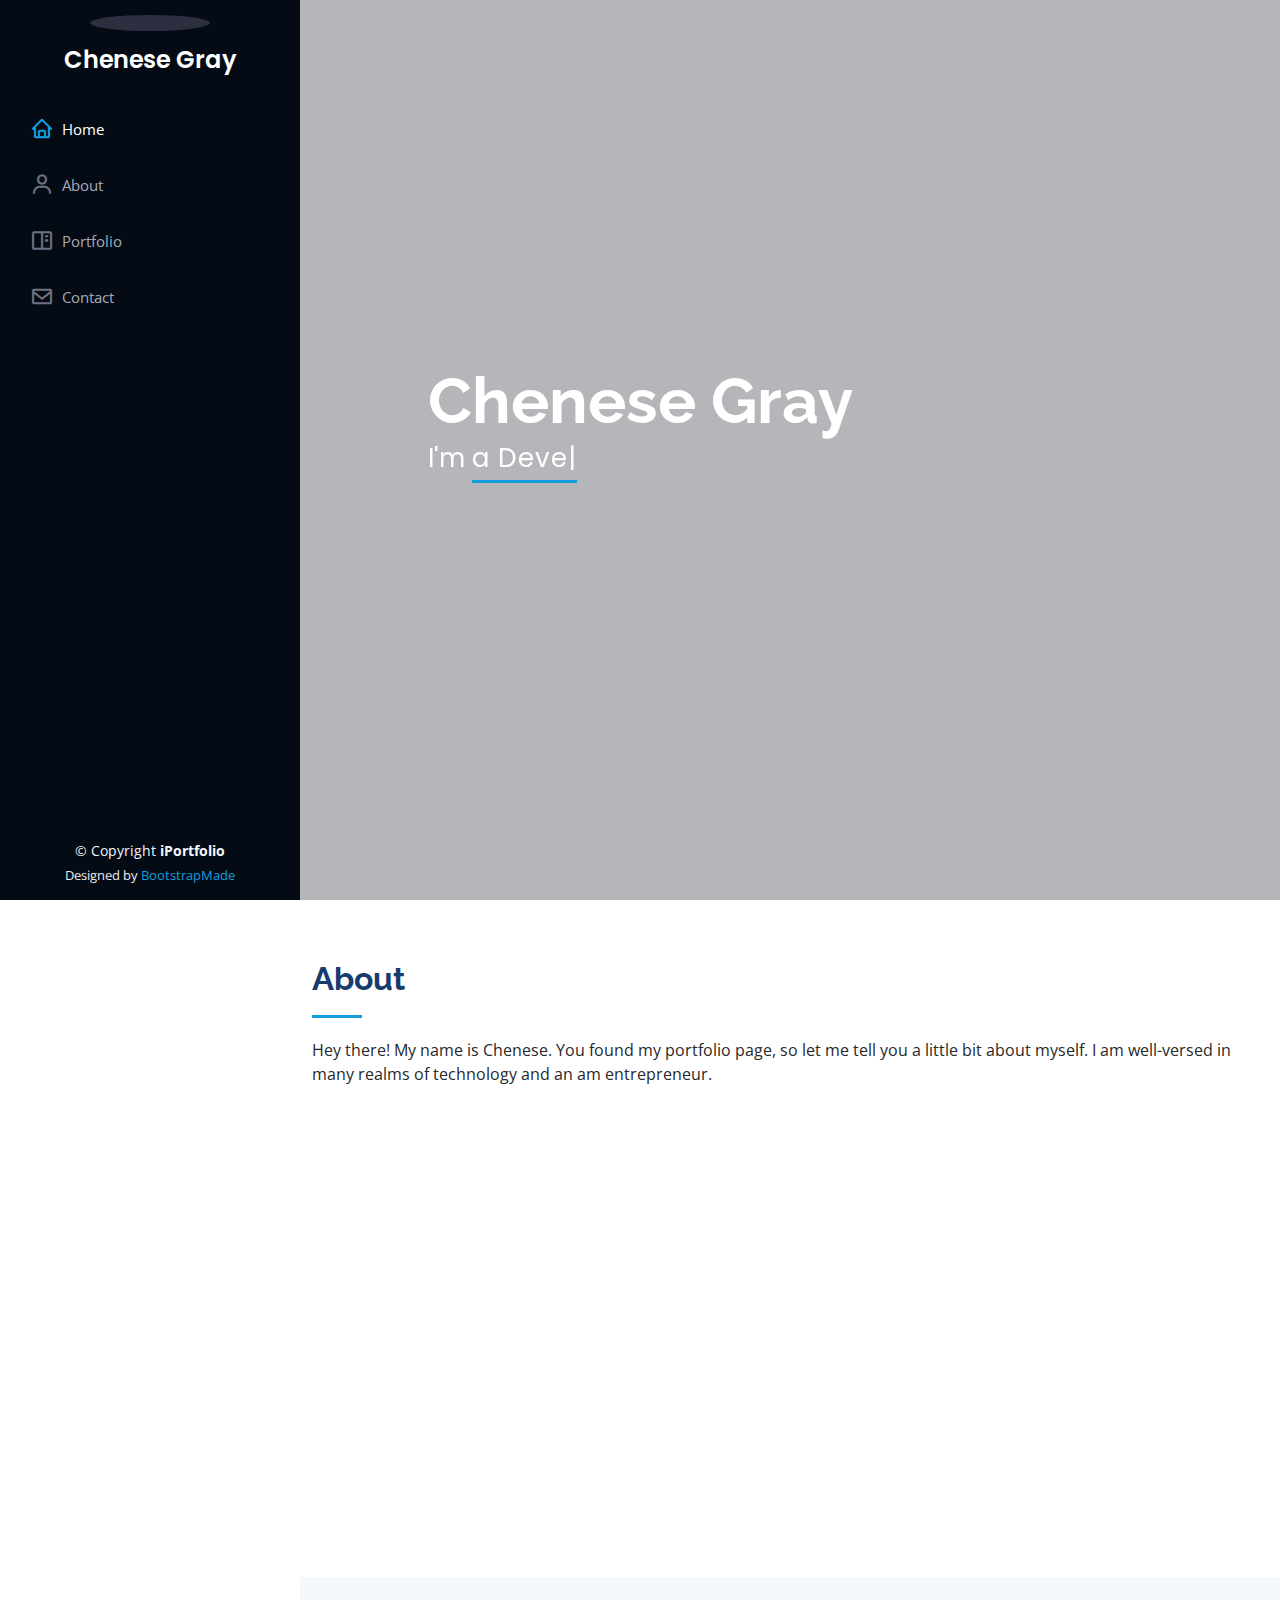
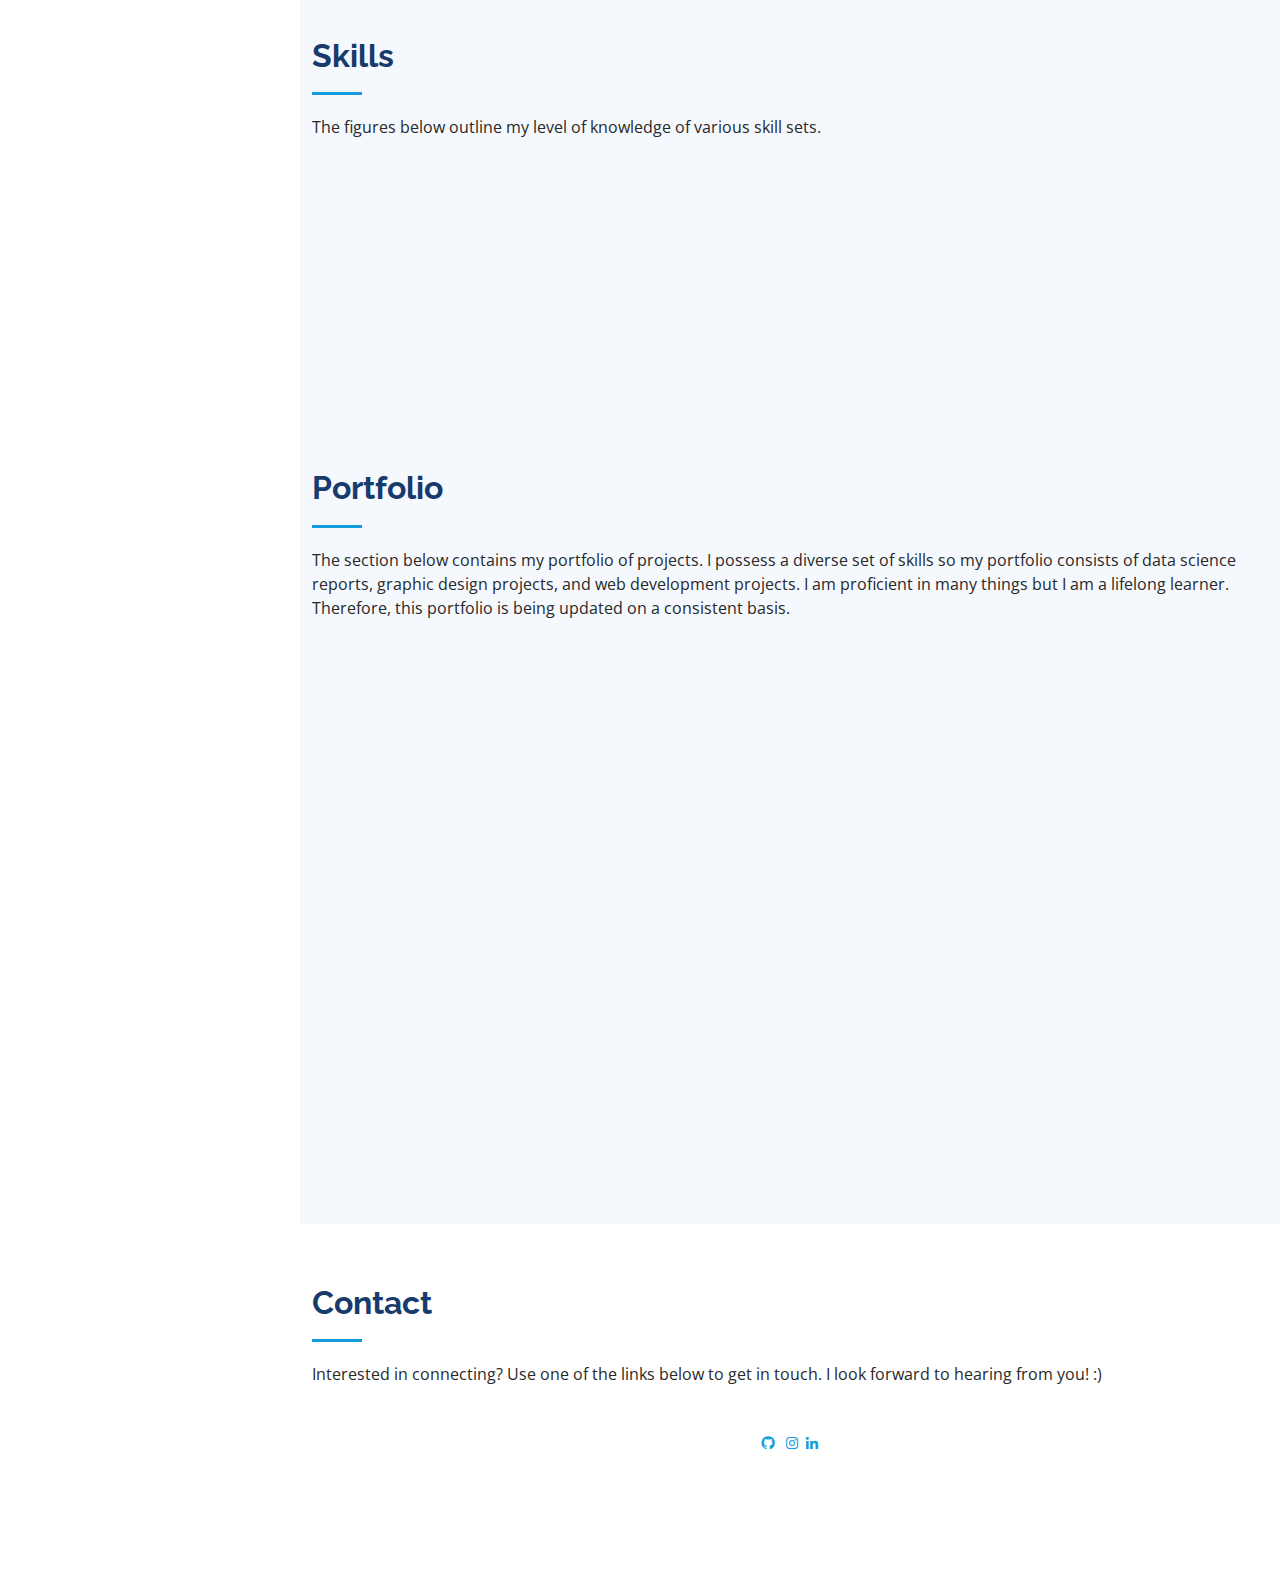
==== commit ee15f16d: "download button and contact link update" ====
--- a/index.html
+++ b/index.html
@@ -76,7 +76,8 @@
 
         <div class="section-title">
           <h2>About</h2>
-          <p>Hey there! My name is Chenese. You found my portfolio page, so let me tell you a little bit about myself. I am well-versed in many realms of technology and an entrepreneur.</p>
+          <p>Hey there! My name is Chenese. You found my portfolio page, so let me tell you a little bit about myself.
+             I am well-versed in many realms of technology and an am entrepreneur.</p>
         </div>
 
         <div class="row">
@@ -102,9 +103,15 @@
               </div>
             </div>
             <p>
-              For starters, I am a Data Scientist and alumna of The Pennsylvania State University. I also have a working knowledge of front-end and back-end web development. Outside of my technical skills, I also have a passion for entrepreneurship. 
-              I am the Owner of Graystone Vending and SUNMOONANDSTARZ, a full-service vending machine company and a streetwear fashion brand, respectively. Browse around my website to learn some more about my skills and background.
+              I am a Data Scientist and alumna of The Pennsylvania State University. I also have a working knowledge of front-end and back-end web development. 
+              Outside of my technical skills, I also have a passion for entrepreneurship. I am the Owner of Graystone Vending and SUNMOONANDSTARZ, a full-service vending machine 
+            company and a streetwear fashion brand, respectively. Browse around my website to learn more about my skills and background.
             </p>
+            <a href="assets/files/resume.pdf" download="Chenese's Resume">
+              <button class="shadow__btn">
+                Click Here to Download Resume
+            </button> 
+            </a>
           </div>
         </div>
 
@@ -193,10 +200,20 @@
 
           <div class="col-lg-4 col-md-6 portfolio-item filter-app">
             <div class="portfolio-wrap">
-              <img src="assets/img/portfolio/portfolio-1.jpg" class="img-fluid" alt="">
-              <div class="portfolio-links">
-                <a href="assets/img/portfolio/portfolio-1.jpg" data-gallery="portfolioGallery" class="portfolio-lightbox" title="App 1"><i class="bx bx-plus"></i></a>
-                <a href="portfolio-details.html" title="More Details"><i class="bx bx-link"></i></a>
+              <img src="assets/img/portfolio/traffic.jpg" class="img-fluid" alt="">
+              <div class="portfolio-links">
+                <a href="assets/img/portfolio/traffic.jpg" data-gallery="portfolioGallery" class="portfolio-lightbox" title="Traffic Density Prediction Using NLP & Transformer Models"><i class="bx bx-plus"></i></a>
+                <a href="portfolio-details1.html" title="More Details"><i class="bx bx-link"></i></a>
+              </div>
+            </div>
+          </div>
+
+          <div class="col-lg-4 col-md-6 portfolio-item filter-app">
+            <div class="portfolio-wrap">
+              <img src="assets/img/portfolio/traffic.jpg" class="img-fluid" alt="">
+              <div class="portfolio-links">
+                <a href="assets/img/portfolio/traffic.jpg" data-gallery="portfolioGallery" class="portfolio-lightbox" title="Topic Extraction Analysis of Tweets About NYC Neighborhoods Using Latent Dirichlet Allocation"><i class="bx bx-plus"></i></a>
+                <a href="portfolio-details2.html" title="More Details"><i class="bx bx-link"></i></a>
               </div>
             </div>
           </div>
@@ -206,77 +223,39 @@
               <img src="assets/img/portfolio/portfolio-2.jpg" class="img-fluid" alt="">
               <div class="portfolio-links">
                 <a href="assets/img/portfolio/portfolio-2.jpg" data-gallery="portfolioGallery" class="portfolio-lightbox" title="Web 3"><i class="bx bx-plus"></i></a>
-                <a href="portfolio-details.html" title="More Details"><i class="bx bx-link"></i></a>
+                <a href="portfolio-details3.html" title="More Details"><i class="bx bx-link"></i></a>
+              </div>
+            </div>
+          </div>
+
+          
+
+          <div class="col-lg-4 col-md-6 portfolio-item filter-card">
+            <div class="portfolio-wrap">
+              <img src="assets/img/portfolio/portfolio-4.jpg" class="img-fluid" alt="">
+              <div class="portfolio-links">
+                <a href="assets/img/portfolio/portfolio-4.jpg" data-gallery="portfolioGallery" class="portfolio-lightbox" title="Card 2"><i class="bx bx-plus"></i></a>
+                <a href="portfolio-details4.html" title="More Details"><i class="bx bx-link"></i></a>
+              </div>
+            </div>
+          </div>
+
+          <div class="col-lg-4 col-md-6 portfolio-item filter-web">
+            <div class="portfolio-wrap">
+              <img src="assets/img/portfolio/portfolio-5.jpg" class="img-fluid" alt="">
+              <div class="portfolio-links">
+                <a href="assets/img/portfolio/portfolio-5.jpg" data-gallery="portfolioGallery" class="portfolio-lightbox" title="Web 2"><i class="bx bx-plus"></i></a>
+                <a href="portfolio-details5.html" title="More Details"><i class="bx bx-link"></i></a>
               </div>
             </div>
           </div>
 
           <div class="col-lg-4 col-md-6 portfolio-item filter-app">
             <div class="portfolio-wrap">
-              <img src="assets/img/portfolio/traffic.jpg" class="img-fluid" alt="">
-              <div class="portfolio-links">
-                <a href="assets/img/portfolio/traffic.jpg" data-gallery="portfolioGallery" class="portfolio-lightbox" title="Traffic Density Prediction Using NLP & Transformer Models"><i class="bx bx-plus"></i></a>
-                <a href="portfolio-details3.html" title="More Details"><i class="bx bx-link"></i></a>
-              </div>
-            </div>
-          </div>
-
-          <div class="col-lg-4 col-md-6 portfolio-item filter-card">
-            <div class="portfolio-wrap">
-              <img src="assets/img/portfolio/portfolio-4.jpg" class="img-fluid" alt="">
-              <div class="portfolio-links">
-                <a href="assets/img/portfolio/portfolio-4.jpg" data-gallery="portfolioGallery" class="portfolio-lightbox" title="Card 2"><i class="bx bx-plus"></i></a>
-                <a href="portfolio-details.html" title="More Details"><i class="bx bx-link"></i></a>
-              </div>
-            </div>
-          </div>
-
-          <div class="col-lg-4 col-md-6 portfolio-item filter-web">
-            <div class="portfolio-wrap">
-              <img src="assets/img/portfolio/portfolio-5.jpg" class="img-fluid" alt="">
-              <div class="portfolio-links">
-                <a href="assets/img/portfolio/portfolio-5.jpg" data-gallery="portfolioGallery" class="portfolio-lightbox" title="Web 2"><i class="bx bx-plus"></i></a>
-                <a href="portfolio-details.html" title="More Details"><i class="bx bx-link"></i></a>
-              </div>
-            </div>
-          </div>
-
-          <div class="col-lg-4 col-md-6 portfolio-item filter-app">
-            <div class="portfolio-wrap">
               <img src="assets/img/portfolio/portfolio-6.jpg" class="img-fluid" alt="">
               <div class="portfolio-links">
                 <a href="assets/img/portfolio/portfolio-6.jpg" data-gallery="portfolioGallery" class="portfolio-lightbox" title="App 3"><i class="bx bx-plus"></i></a>
-                <a href="portfolio-details.html" title="More Details"><i class="bx bx-link"></i></a>
-              </div>
-            </div>
-          </div>
-
-          <div class="col-lg-4 col-md-6 portfolio-item filter-card">
-            <div class="portfolio-wrap">
-              <img src="assets/img/portfolio/portfolio-7.jpg" class="img-fluid" alt="">
-              <div class="portfolio-links">
-                <a href="assets/img/portfolio/portfolio-7.jpg" data-gallery="portfolioGallery" class="portfolio-lightbox" title="Card 1"><i class="bx bx-plus"></i></a>
-                <a href="portfolio-details.html" title="More Details"><i class="bx bx-link"></i></a>
-              </div>
-            </div>
-          </div>
-
-          <div class="col-lg-4 col-md-6 portfolio-item filter-card">
-            <div class="portfolio-wrap">
-              <img src="assets/img/portfolio/portfolio-8.jpg" class="img-fluid" alt="">
-              <div class="portfolio-links">
-                <a href="assets/img/portfolio/portfolio-8.jpg" data-gallery="portfolioGallery" class="portfolio-lightbox" title="Card 3"><i class="bx bx-plus"></i></a>
-                <a href="portfolio-details.html" title="More Details"><i class="bx bx-link"></i></a>
-              </div>
-            </div>
-          </div>
-
-          <div class="col-lg-4 col-md-6 portfolio-item filter-web">
-            <div class="portfolio-wrap">
-              <img src="assets/img/portfolio/portfolio-9.jpg" class="img-fluid" alt="">
-              <div class="portfolio-links">
-                <a href="assets/img/portfolio/portfolio-9.jpg" data-gallery="portfolioGallery" class="portfolio-lightbox" title="Web 3"><i class="bx bx-plus"></i></a>
-                <a href="portfolio-details.html" title="More Details"><i class="bx bx-link"></i></a>
+                <a href="portfolio-details6.html" title="More Details"><i class="bx bx-link"></i></a>
               </div>
             </div>
           </div>
@@ -292,14 +271,13 @@
 
         <div class="section-title">
           <h2>Contact</h2>
-          <p>Magnam dolores commodi suscipit. Necessitatibus eius consequatur ex aliquid fuga eum quidem. Sit sint consectetur velit. Quisquam quos quisquam cupiditate. Et nemo qui impedit suscipit alias ea. Quia fugiat sit in iste officiis commodi quidem hic quas.</p>
+          <p>Interested in connecting? Use one of the links below to get in touch. I look forward to hearing from you! :)</p>
         </div>
           <div class="social-links mt-3 text-center">
-          <a href="#" class="github"><i class="bx bxl-github"></i></a>
-          <a href="#" class="facebook"><i class="bx bxl-facebook"></i></a>
-          <a href="#" class="instagram"><i class="bx bxl-instagram"></i></a>
-          <a href="#" class="google-plus"><i class="bx bxl-skype"></i></a>
-          <a href="#" class="linkedin"><i class="bx bxl-linkedin"></i></a>
+          <a href="https://github.com/cgray1117" class="github"><i class="bx bxl-github"></i></a>
+          <a href="mailto:chenesegray17@gmail.com" class="mail-send"><i class="bx bxl-mail-send"></i></a>
+          <a href="https://www.instagram.com/graystonevending/" class="instagram"><i class="bx bxl-instagram"></i></a>
+          <a href="https://www.linkedin.com/in/chenese-gray-490169224" class="linkedin"><i class="bx bxl-linkedin"></i></a>
           </div>
         <div class="row" data-aos="fade-in">
 
--- a/assets/css/style.css
+++ b/assets/css/style.css
@@ -365,59 +365,34 @@
   margin-bottom: 0;
 }
 
-/*--------------------------------------------------------------
-# Facts
---------------------------------------------------------------*/
-.facts {
-  padding-bottom: 30px;
-}
-
-.facts .count-box {
-  padding: 30px;
-  width: 100%;
-}
-
-.facts .count-box i {
-  display: block;
-  font-size: 44px;
-  color: #149ddd;
-  float: left;
-  line-height: 0;
-}
-
-.facts .count-box span {
-  font-size: 48px;
-  line-height: 40px;
-  display: block;
+.shadow__btn {
+  padding: 10px 20px;
+  border: none;
+  font-size: 17px;
+  color: #fff;
+  border-radius: 7px;
+  letter-spacing: 4px;
   font-weight: 700;
-  color: #050d18;
-  margin-left: 60px;
-}
-
-.facts .count-box p {
-  padding: 15px 0 0 0;
-  margin: 0 0 0 60px;
-  font-family: "Raleway", sans-serif;
-  font-size: 14px;
-  color: #122f57;
-}
-
-.facts .count-box a {
-  font-weight: 600;
-  display: block;
-  margin-top: 20px;
-  color: #122f57;
-  font-size: 15px;
-  font-family: "Poppins", sans-serif;
-  transition: ease-in-out 0.3s;
-}
-
-.facts .count-box a:hover {
-  color: #1f5297;
-}
-
-/*--------------------------------------------------------------
-# Akills
+  text-transform: uppercase;
+  transition: 0.5s;
+  transition-property: box-shadow;
+}
+
+.shadow__btn {
+  background: rgb(0,140,255);
+  box-shadow: 0 0 25px rgb(0,140,255);
+}
+
+.shadow__btn:hover {
+  box-shadow: 0 0 5px rgb(0,140,255),
+              0 0 25px rgb(0,140,255),
+              0 0 50px rgb(0,140,255),
+              0 0 100px rgb(0,140,255);
+}
+
+
+/*--------------------------------------------------------------
+# Skills
 --------------------------------------------------------------*/
 .skills .progress {
   height: 60px;
@@ -453,66 +428,6 @@
   background-color: #149ddd;
 }
 
-/*--------------------------------------------------------------
-# Resume
---------------------------------------------------------------*/
-.resume .resume-title {
-  font-size: 26px;
-  font-weight: 700;
-  margin-top: 20px;
-  margin-bottom: 20px;
-  color: #050d18;
-}
-
-.resume .resume-item {
-  padding: 0 0 20px 20px;
-  margin-top: -2px;
-  border-left: 2px solid #1f5297;
-  position: relative;
-}
-
-.resume .resume-item h4 {
-  line-height: 18px;
-  font-size: 18px;
-  font-weight: 600;
-  text-transform: uppercase;
-  font-family: "Poppins", sans-serif;
-  color: #050d18;
-  margin-bottom: 10px;
-}
-
-.resume .resume-item h5 {
-  font-size: 16px;
-  background: #e4edf9;
-  padding: 5px 15px;
-  display: inline-block;
-  font-weight: 600;
-  margin-bottom: 10px;
-}
-
-.resume .resume-item ul {
-  padding-left: 20px;
-}
-
-.resume .resume-item ul li {
-  padding-bottom: 10px;
-}
-
-.resume .resume-item:last-child {
-  padding-bottom: 0;
-}
-
-.resume .resume-item::before {
-  content: "";
-  position: absolute;
-  width: 16px;
-  height: 16px;
-  border-radius: 50px;
-  left: -9px;
-  top: 0;
-  background: #fff;
-  border: 2px solid #1f5297;
-}
 
 /*--------------------------------------------------------------
 # Portfolio
@@ -680,152 +595,6 @@
   padding: 0;
 }
 
-/*--------------------------------------------------------------
-# Services
---------------------------------------------------------------*/
-.services .icon-box {
-  margin-bottom: 20px;
-}
-
-.services .icon {
-  float: left;
-  display: flex;
-  align-items: center;
-  justify-content: center;
-  width: 54px;
-  height: 54px;
-  background: #149ddd;
-  border-radius: 50%;
-  transition: 0.5s;
-  border: 1px solid #149ddd;
-}
-
-.services .icon i {
-  color: #fff;
-  font-size: 24px;
-  line-height: 0;
-}
-
-.services .icon-box:hover .icon {
-  background: #fff;
-}
-
-.services .icon-box:hover .icon i {
-  color: #149ddd;
-}
-
-.services .title {
-  margin-left: 80px;
-  font-weight: 700;
-  margin-bottom: 15px;
-  font-size: 18px;
-}
-
-.services .title a {
-  color: #343a40;
-}
-
-.services .title a:hover {
-  color: #149ddd;
-}
-
-.services .description {
-  margin-left: 80px;
-  line-height: 24px;
-  font-size: 14px;
-}
-
-/*--------------------------------------------------------------
-# Testimonials
---------------------------------------------------------------*/
-.testimonials .testimonials-carousel,
-.testimonials .testimonials-slider {
-  overflow: hidden;
-}
-
-.testimonials .testimonial-item {
-  box-sizing: content-box;
-  text-align: center;
-  min-height: 320px;
-}
-
-.testimonials .testimonial-item .testimonial-img {
-  width: 90px;
-  border-radius: 50%;
-  margin: 0 auto;
-}
-
-.testimonials .testimonial-item h3 {
-  font-size: 18px;
-  font-weight: bold;
-  margin: 10px 0 5px 0;
-  color: #111;
-}
-
-.testimonials .testimonial-item h4 {
-  font-size: 14px;
-  color: #999;
-  margin: 0;
-}
-
-.testimonials .testimonial-item .quote-icon-left,
-.testimonials .testimonial-item .quote-icon-right {
-  color: #c3e8fa;
-  font-size: 26px;
-}
-
-.testimonials .testimonial-item .quote-icon-left {
-  display: inline-block;
-  left: -5px;
-  position: relative;
-}
-
-.testimonials .testimonial-item .quote-icon-right {
-  display: inline-block;
-  right: -5px;
-  position: relative;
-  top: 10px;
-}
-
-.testimonials .testimonial-item p {
-  font-style: italic;
-  margin: 0 15px 15px 15px;
-  padding: 20px;
-  background: #fff;
-  position: relative;
-  margin-bottom: 35px;
-  border-radius: 6px;
-  box-shadow: 0px 2px 15px rgba(0, 0, 0, 0.1);
-}
-
-.testimonials .testimonial-item p::after {
-  content: "";
-  width: 0;
-  height: 0;
-  border-top: 20px solid #fff;
-  border-right: 20px solid transparent;
-  border-left: 20px solid transparent;
-  position: absolute;
-  bottom: -20px;
-  left: calc(50% - 20px);
-}
-
-.testimonials .swiper-pagination {
-  margin-top: 20px;
-  position: relative;
-}
-
-.testimonials .swiper-pagination .swiper-pagination-bullet {
-  width: 12px;
-  height: 12px;
-  background-color: #fff;
-  opacity: 1;
-  border: 1px solid #149ddd;
-}
-
-.testimonials .swiper-pagination .swiper-pagination-bullet-active {
-  background-color: #149ddd;
-}
 
 /*--------------------------------------------------------------
 # Contact
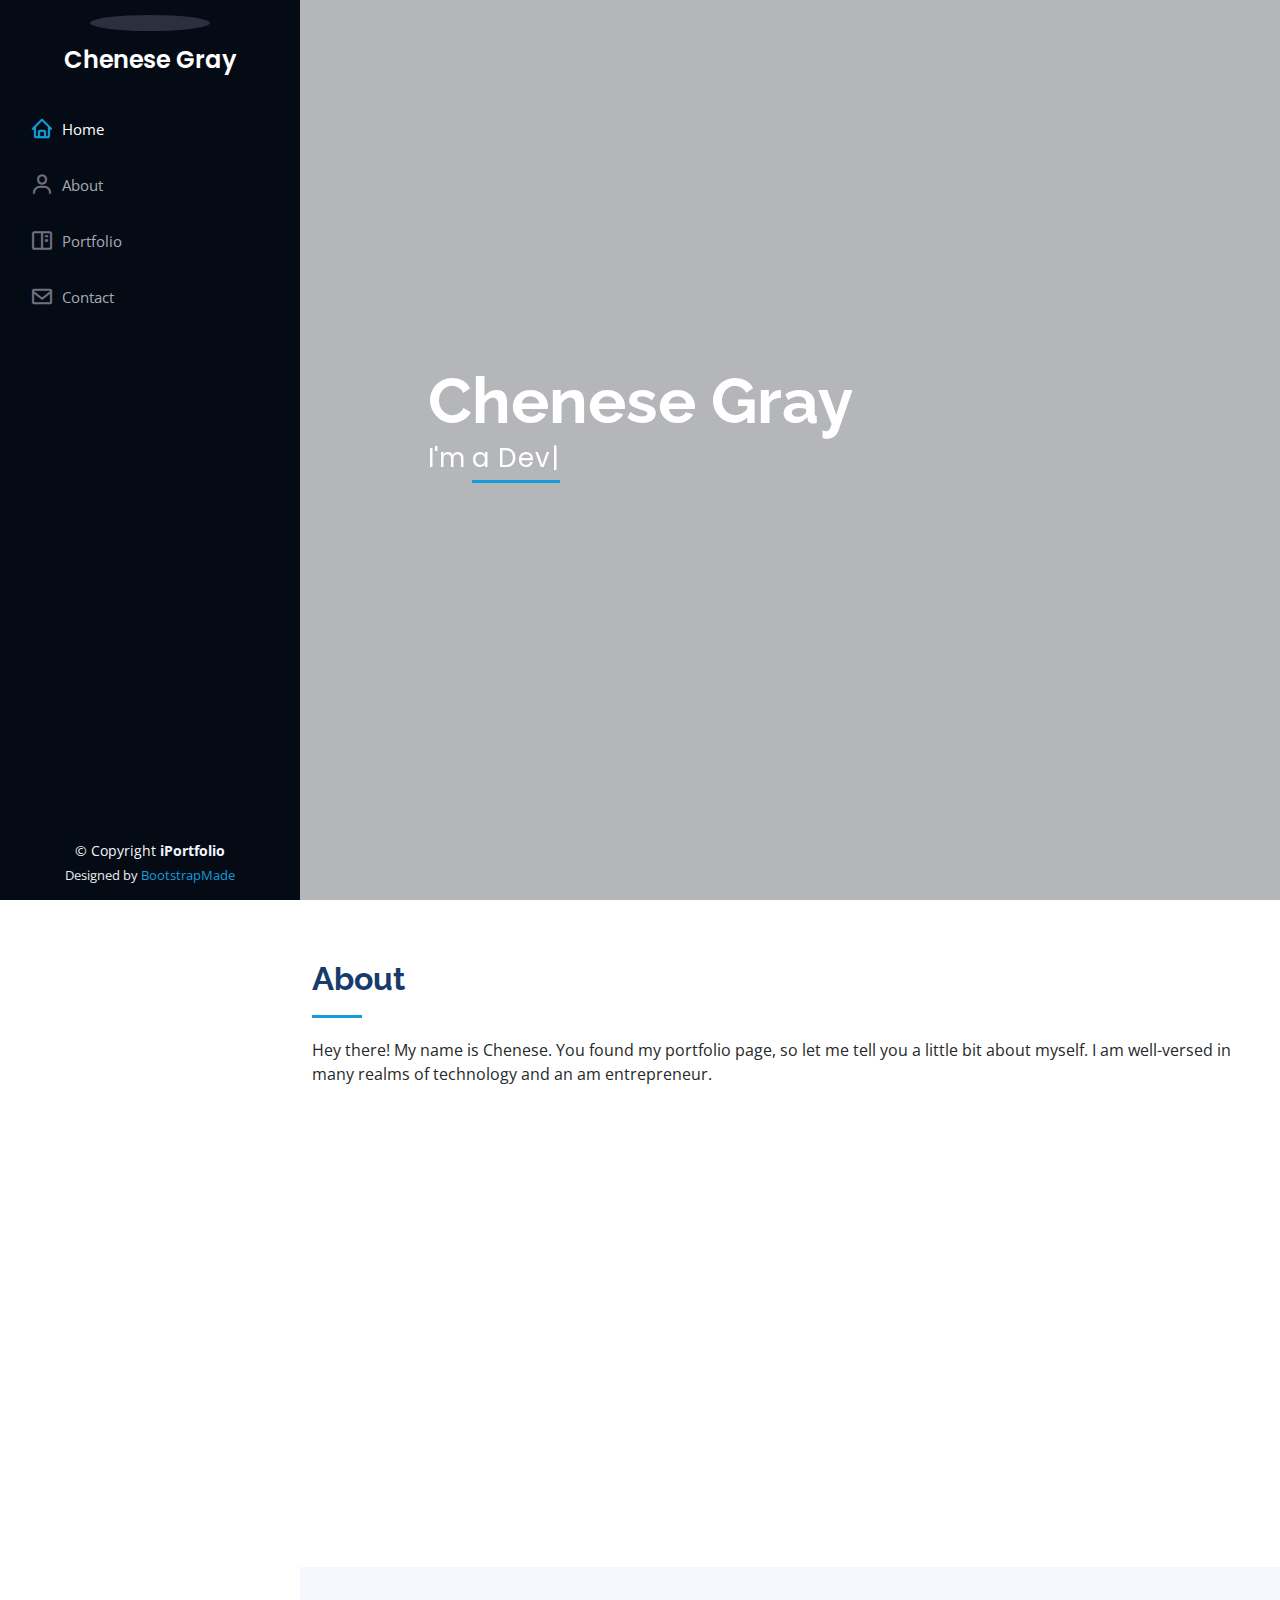
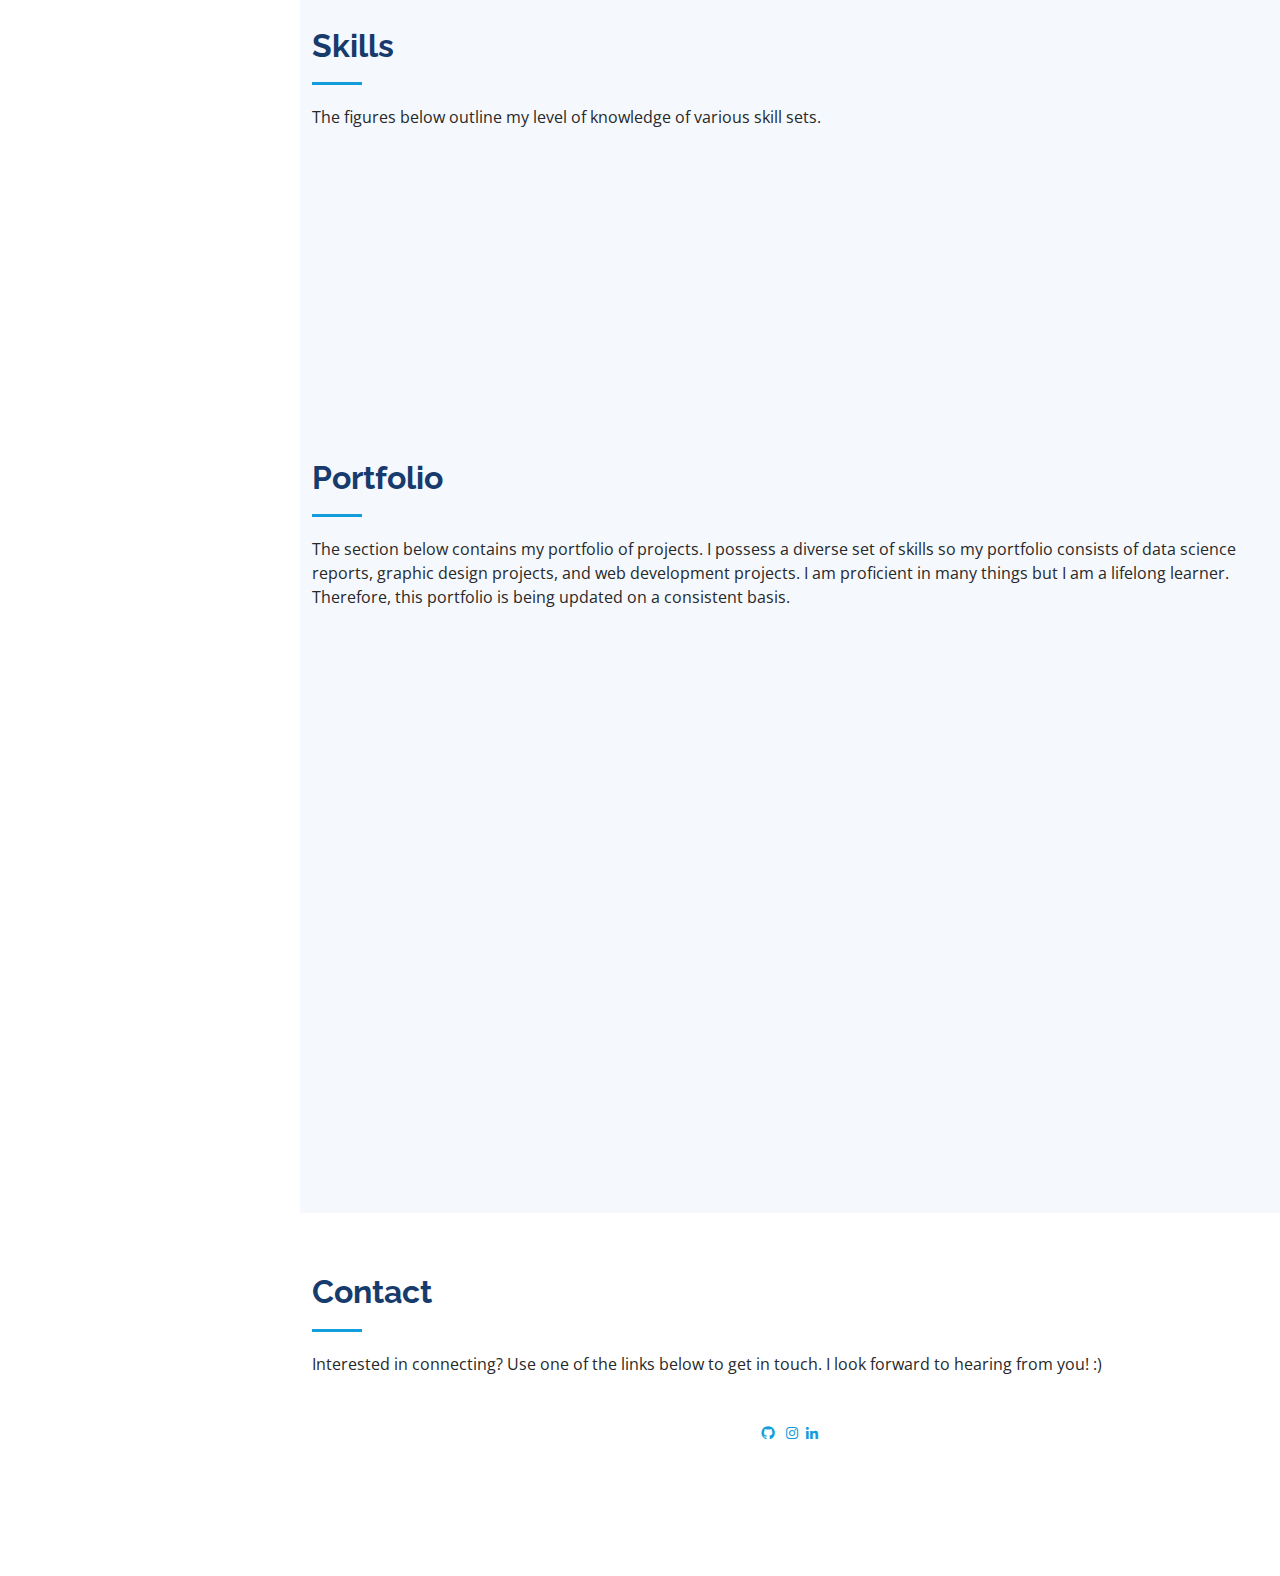
==== commit 8185bd6c: "favicon update" ====
--- a/index.html
+++ b/index.html
@@ -9,9 +9,7 @@
   <meta content="" name="description">
   <meta content="" name="keywords">
 
-  <!-- Favicons -->
-  <link href="assets/img/favicon.png" rel="icon">
-  <link href="assets/img/apple-touch-icon.png" rel="apple-touch-icon">
+
 
   <!-- Google Fonts -->
   <link href="https://fonts.googleapis.com/css?family=Open+Sans:300,300i,400,400i,600,600i,700,700i|Raleway:300,300i,400,400i,500,500i,600,600i,700,700i|Poppins:300,300i,400,400i,500,500i,600,600i,700,700i" rel="stylesheet">
--- a/assets/css/style.css
+++ b/assets/css/style.css
@@ -366,12 +366,14 @@
 }
 
 .shadow__btn {
+  margin-left: auto;
+  margin-right: auto;
   padding: 10px 20px;
   border: none;
-  font-size: 17px;
+  font-size: 10px;
   color: #fff;
   border-radius: 7px;
-  letter-spacing: 4px;
+  letter-spacing: 2px;
   font-weight: 700;
   text-transform: uppercase;
   transition: 0.5s;
@@ -379,7 +381,7 @@
 }
 
 .shadow__btn {
-  background: rgb(0,140,255);
+  background: rgb#149ddd;
   box-shadow: 0 0 25px rgb(0,140,255);
 }
 
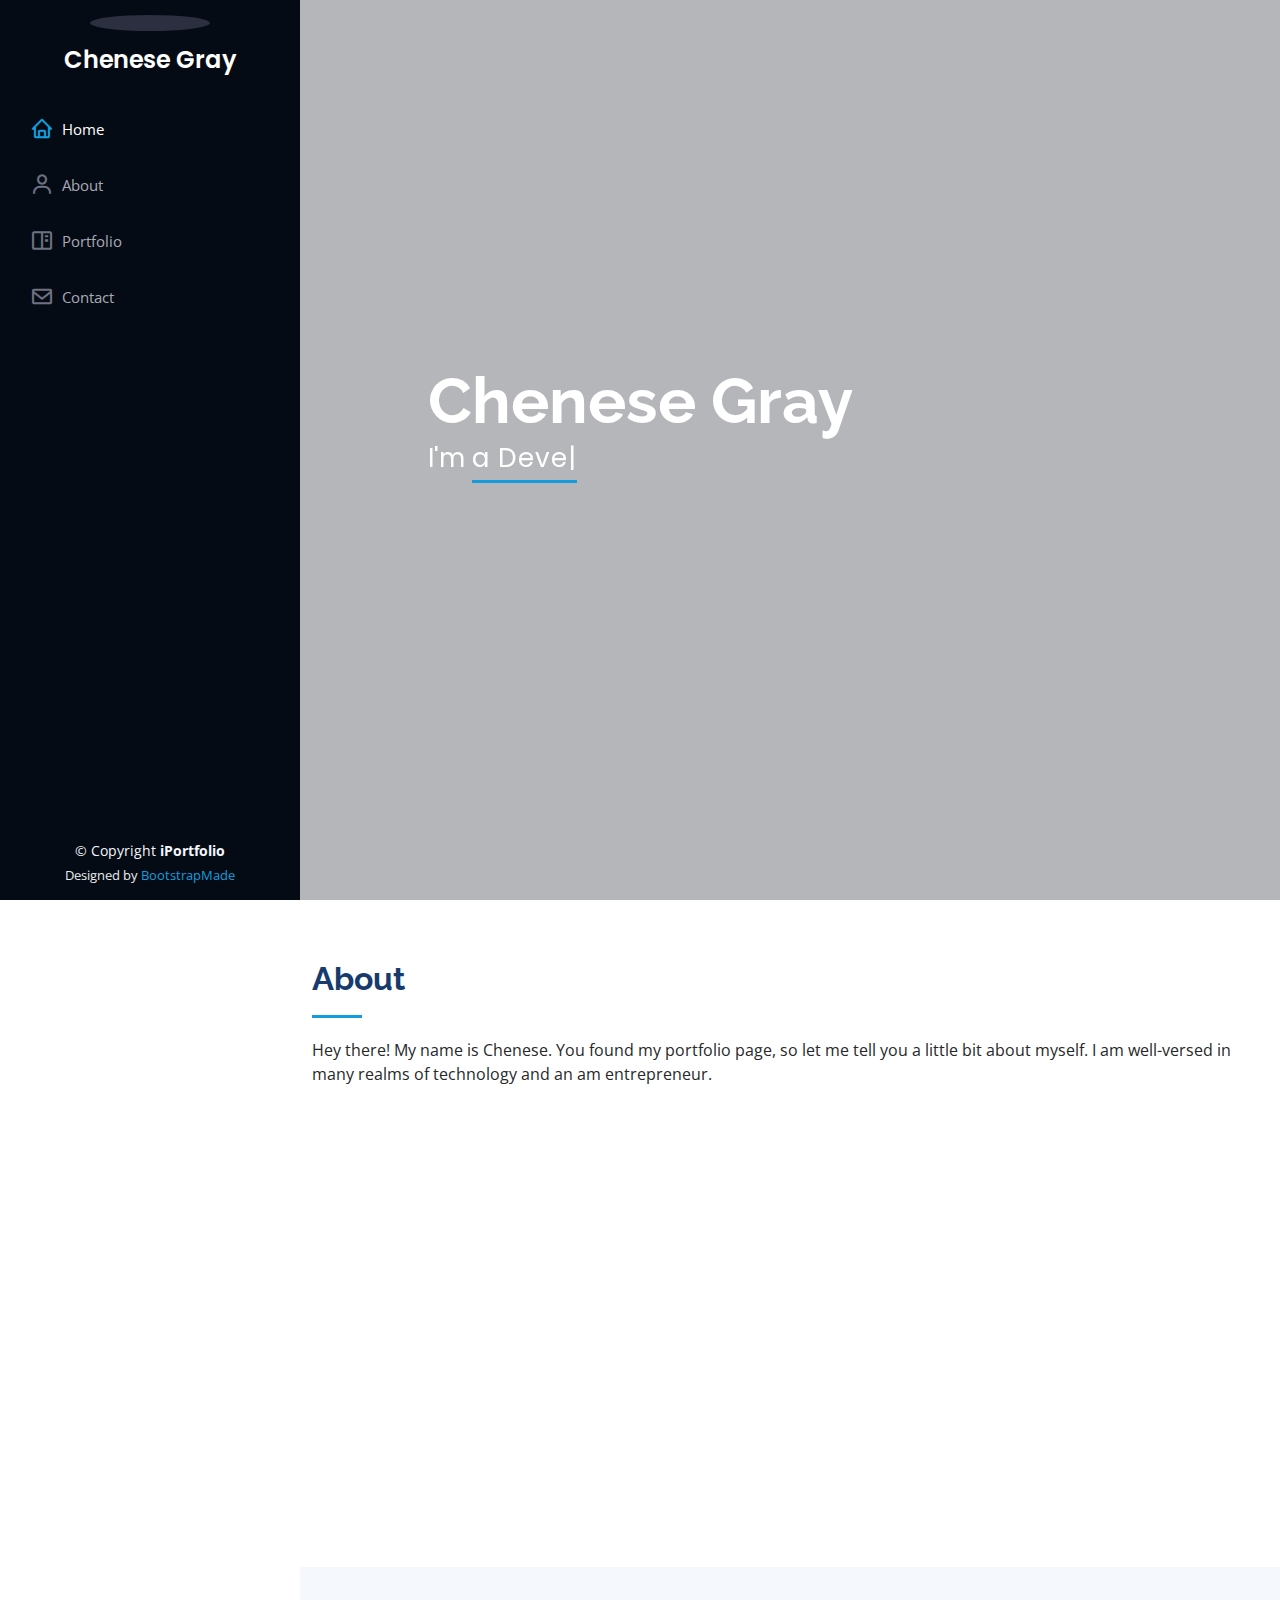
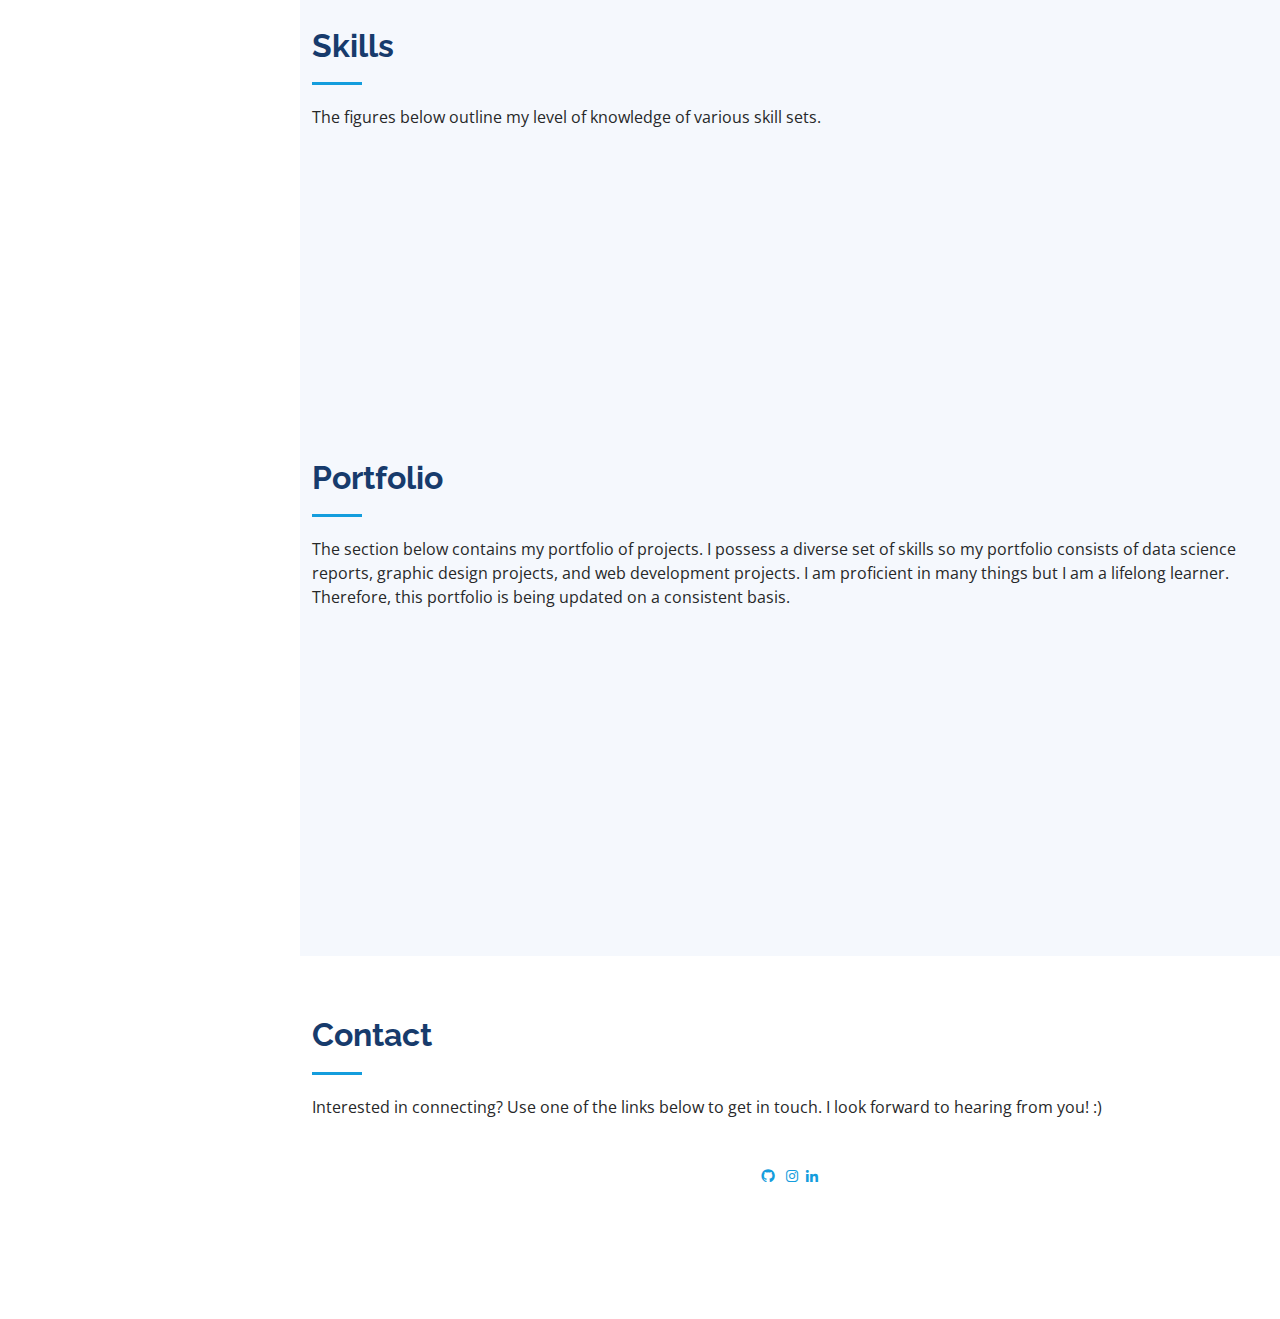
==== commit e6a74d3c: "remove template portfolio items" ====
--- a/index.html
+++ b/index.html
@@ -216,47 +216,6 @@
             </div>
           </div>
 
-          <div class="col-lg-4 col-md-6 portfolio-item filter-web">
-            <div class="portfolio-wrap">
-              <img src="assets/img/portfolio/portfolio-2.jpg" class="img-fluid" alt="">
-              <div class="portfolio-links">
-                <a href="assets/img/portfolio/portfolio-2.jpg" data-gallery="portfolioGallery" class="portfolio-lightbox" title="Web 3"><i class="bx bx-plus"></i></a>
-                <a href="portfolio-details3.html" title="More Details"><i class="bx bx-link"></i></a>
-              </div>
-            </div>
-          </div>
-
-          
-
-          <div class="col-lg-4 col-md-6 portfolio-item filter-card">
-            <div class="portfolio-wrap">
-              <img src="assets/img/portfolio/portfolio-4.jpg" class="img-fluid" alt="">
-              <div class="portfolio-links">
-                <a href="assets/img/portfolio/portfolio-4.jpg" data-gallery="portfolioGallery" class="portfolio-lightbox" title="Card 2"><i class="bx bx-plus"></i></a>
-                <a href="portfolio-details4.html" title="More Details"><i class="bx bx-link"></i></a>
-              </div>
-            </div>
-          </div>
-
-          <div class="col-lg-4 col-md-6 portfolio-item filter-web">
-            <div class="portfolio-wrap">
-              <img src="assets/img/portfolio/portfolio-5.jpg" class="img-fluid" alt="">
-              <div class="portfolio-links">
-                <a href="assets/img/portfolio/portfolio-5.jpg" data-gallery="portfolioGallery" class="portfolio-lightbox" title="Web 2"><i class="bx bx-plus"></i></a>
-                <a href="portfolio-details5.html" title="More Details"><i class="bx bx-link"></i></a>
-              </div>
-            </div>
-          </div>
-
-          <div class="col-lg-4 col-md-6 portfolio-item filter-app">
-            <div class="portfolio-wrap">
-              <img src="assets/img/portfolio/portfolio-6.jpg" class="img-fluid" alt="">
-              <div class="portfolio-links">
-                <a href="assets/img/portfolio/portfolio-6.jpg" data-gallery="portfolioGallery" class="portfolio-lightbox" title="App 3"><i class="bx bx-plus"></i></a>
-                <a href="portfolio-details6.html" title="More Details"><i class="bx bx-link"></i></a>
-              </div>
-            </div>
-          </div>
 
         </div>
 
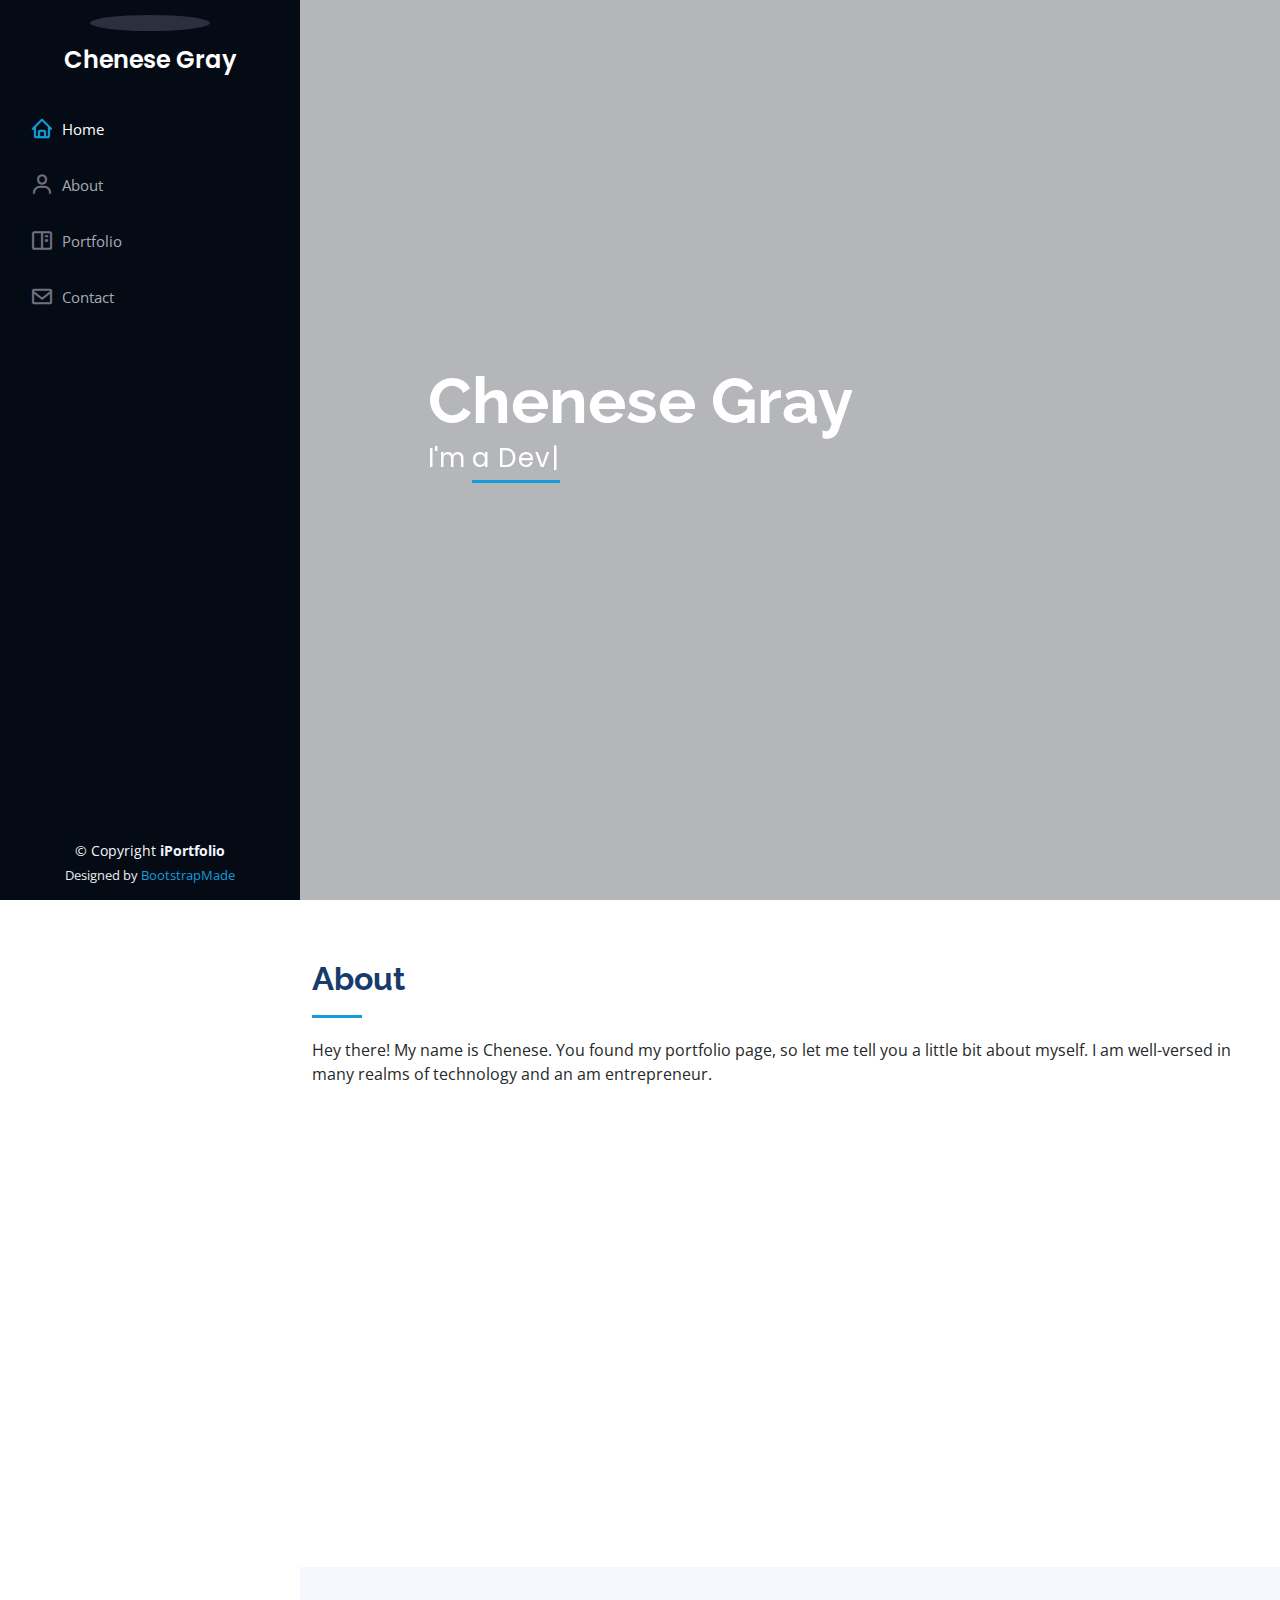
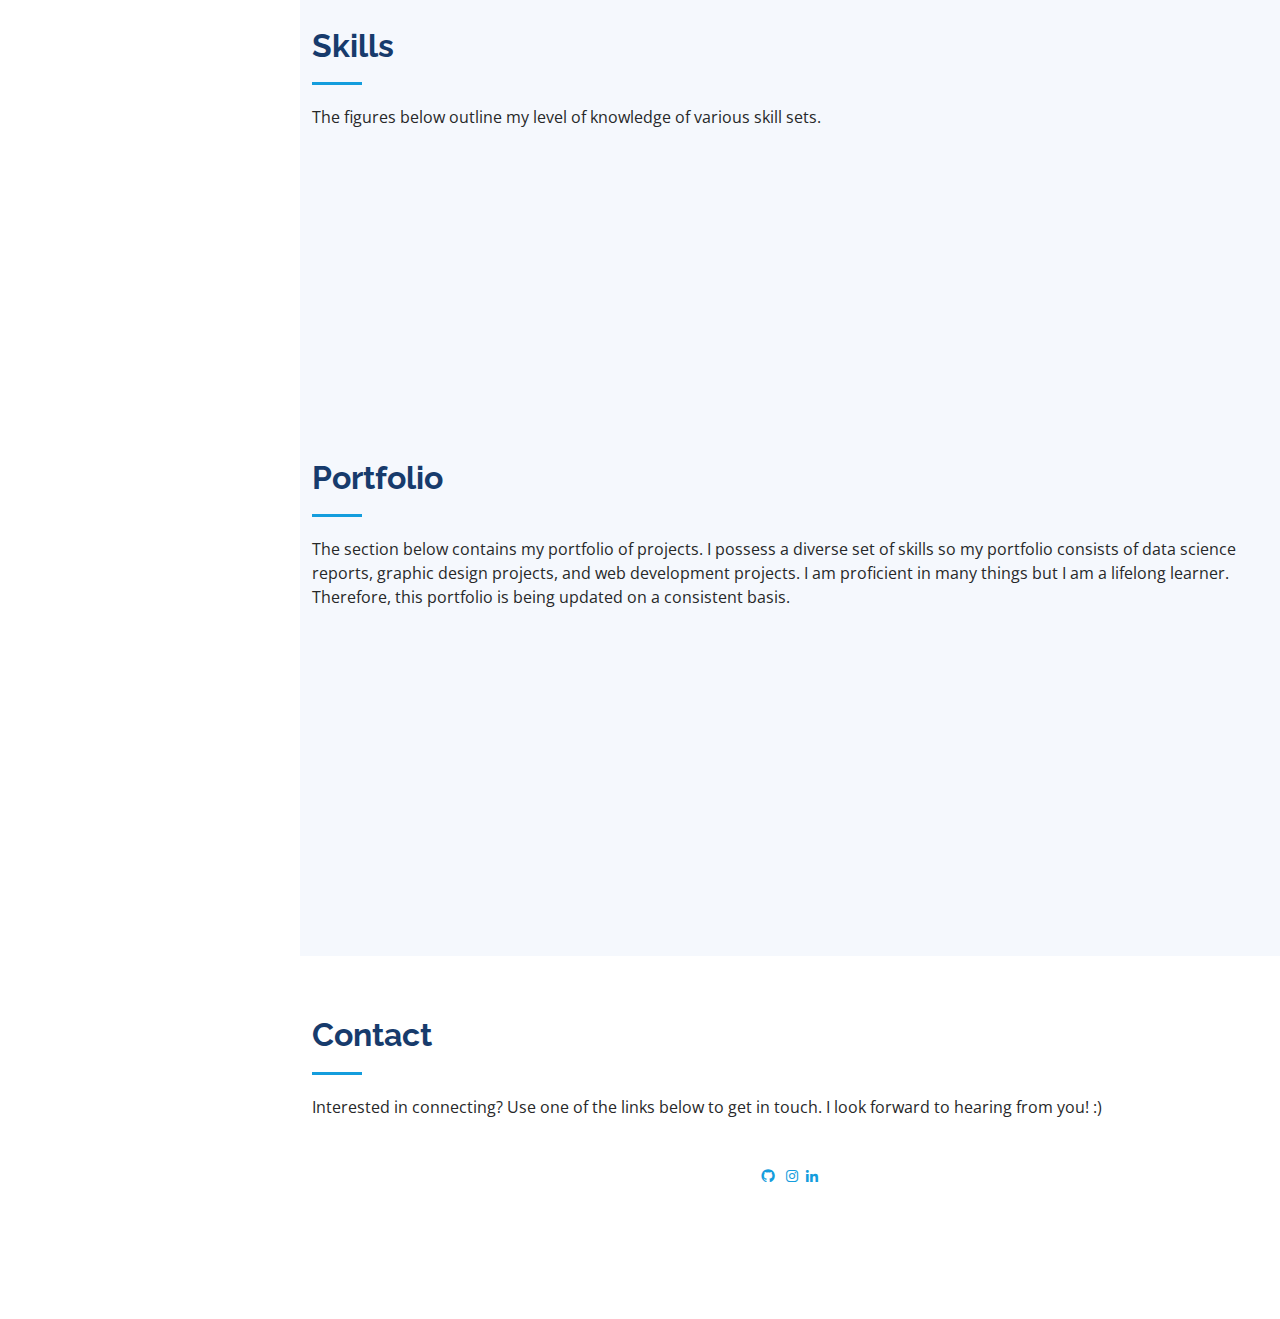
==== commit 6cf6710f: "Update index.html" ====
--- a/index.html
+++ b/index.html
@@ -102,8 +102,8 @@
             </div>
             <p>
               I am a Data Scientist and alumna of The Pennsylvania State University. I also have a working knowledge of front-end and back-end web development. 
-              Outside of my technical skills, I also have a passion for entrepreneurship. I am the Owner of Graystone Vending and SUNMOONANDSTARZ, a full-service vending machine 
-            company and a streetwear fashion brand, respectively. Browse around my website to learn more about my skills and background.
+              Outside of my technical skills, I also have a passion for entrepreneurship. I am the Owner of Graystone Vending, a full service vending machine company, and SUNMOONANDSTARZ,  
+            a streetwear fashion brand. Browse around my website to learn more about my skills and background.
             </p>
             <a href="assets/files/resume.pdf" download="Chenese's Resume">
               <button class="shadow__btn">
